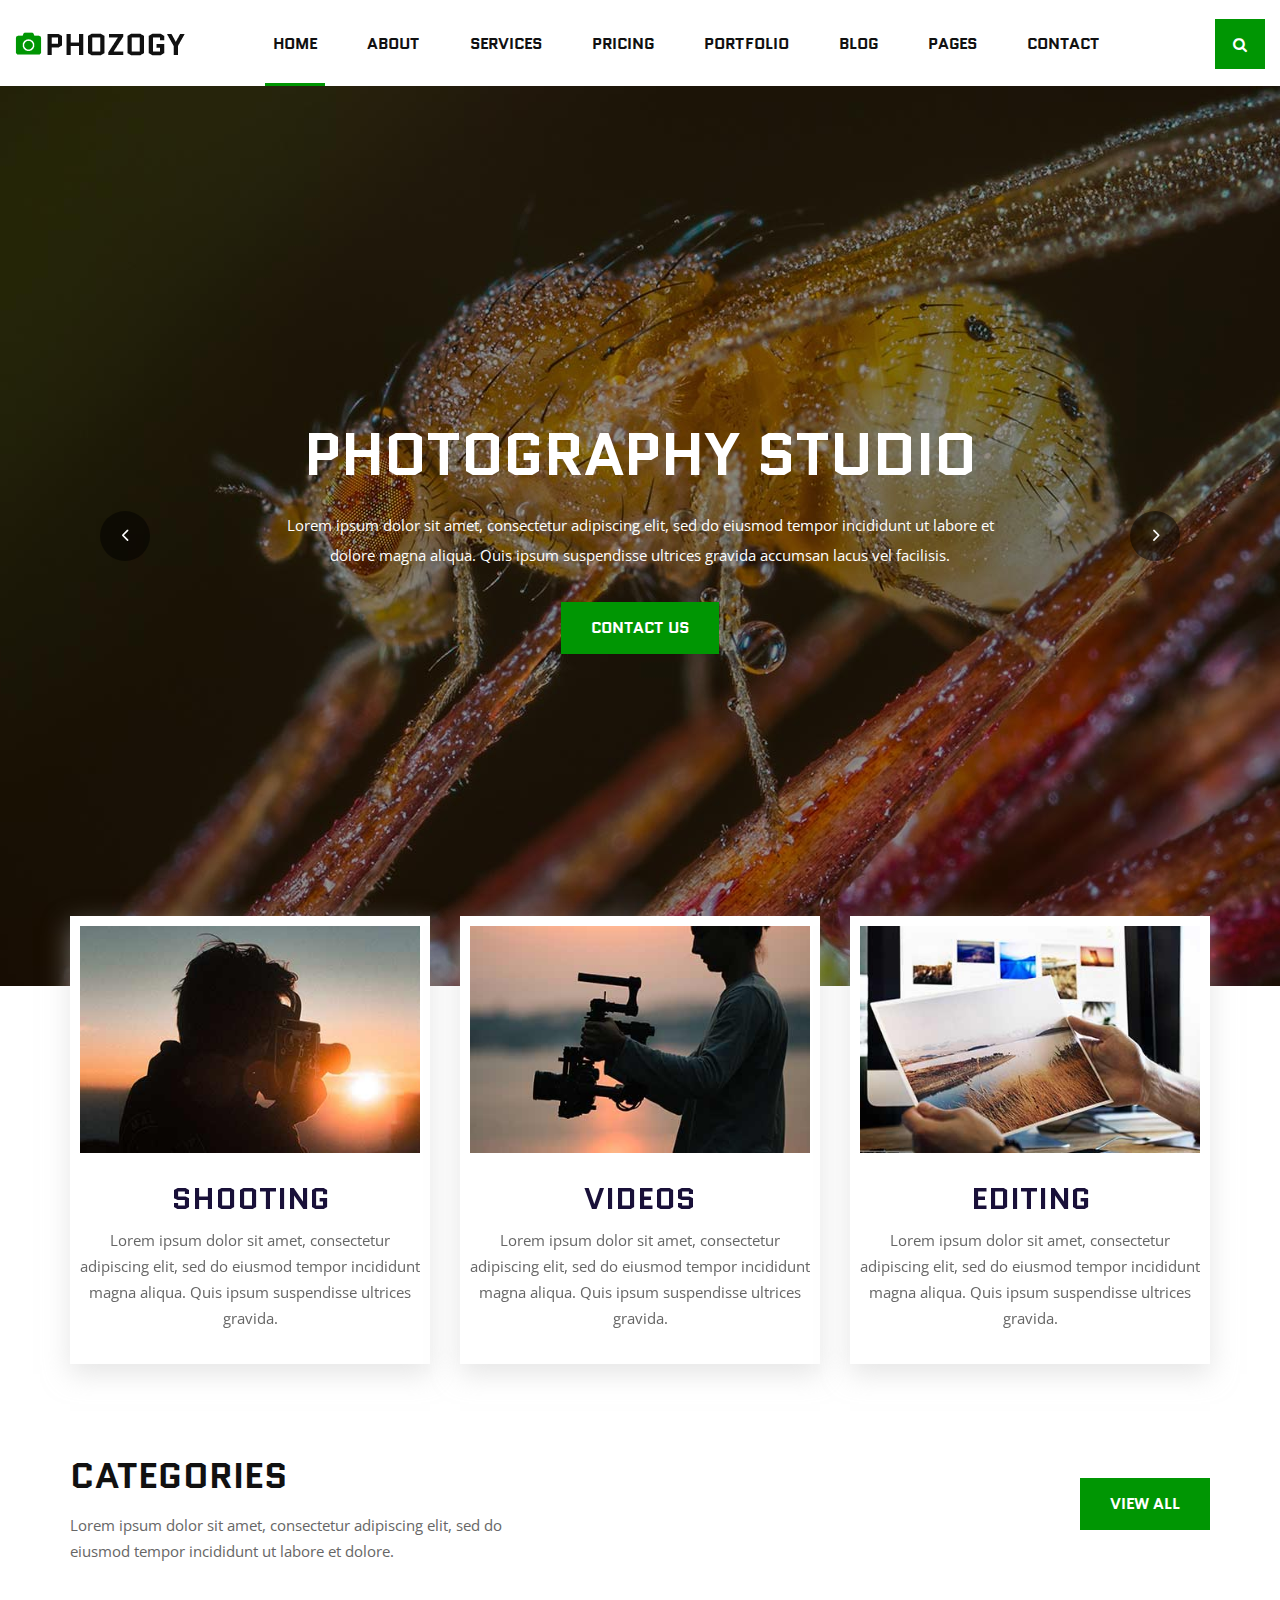
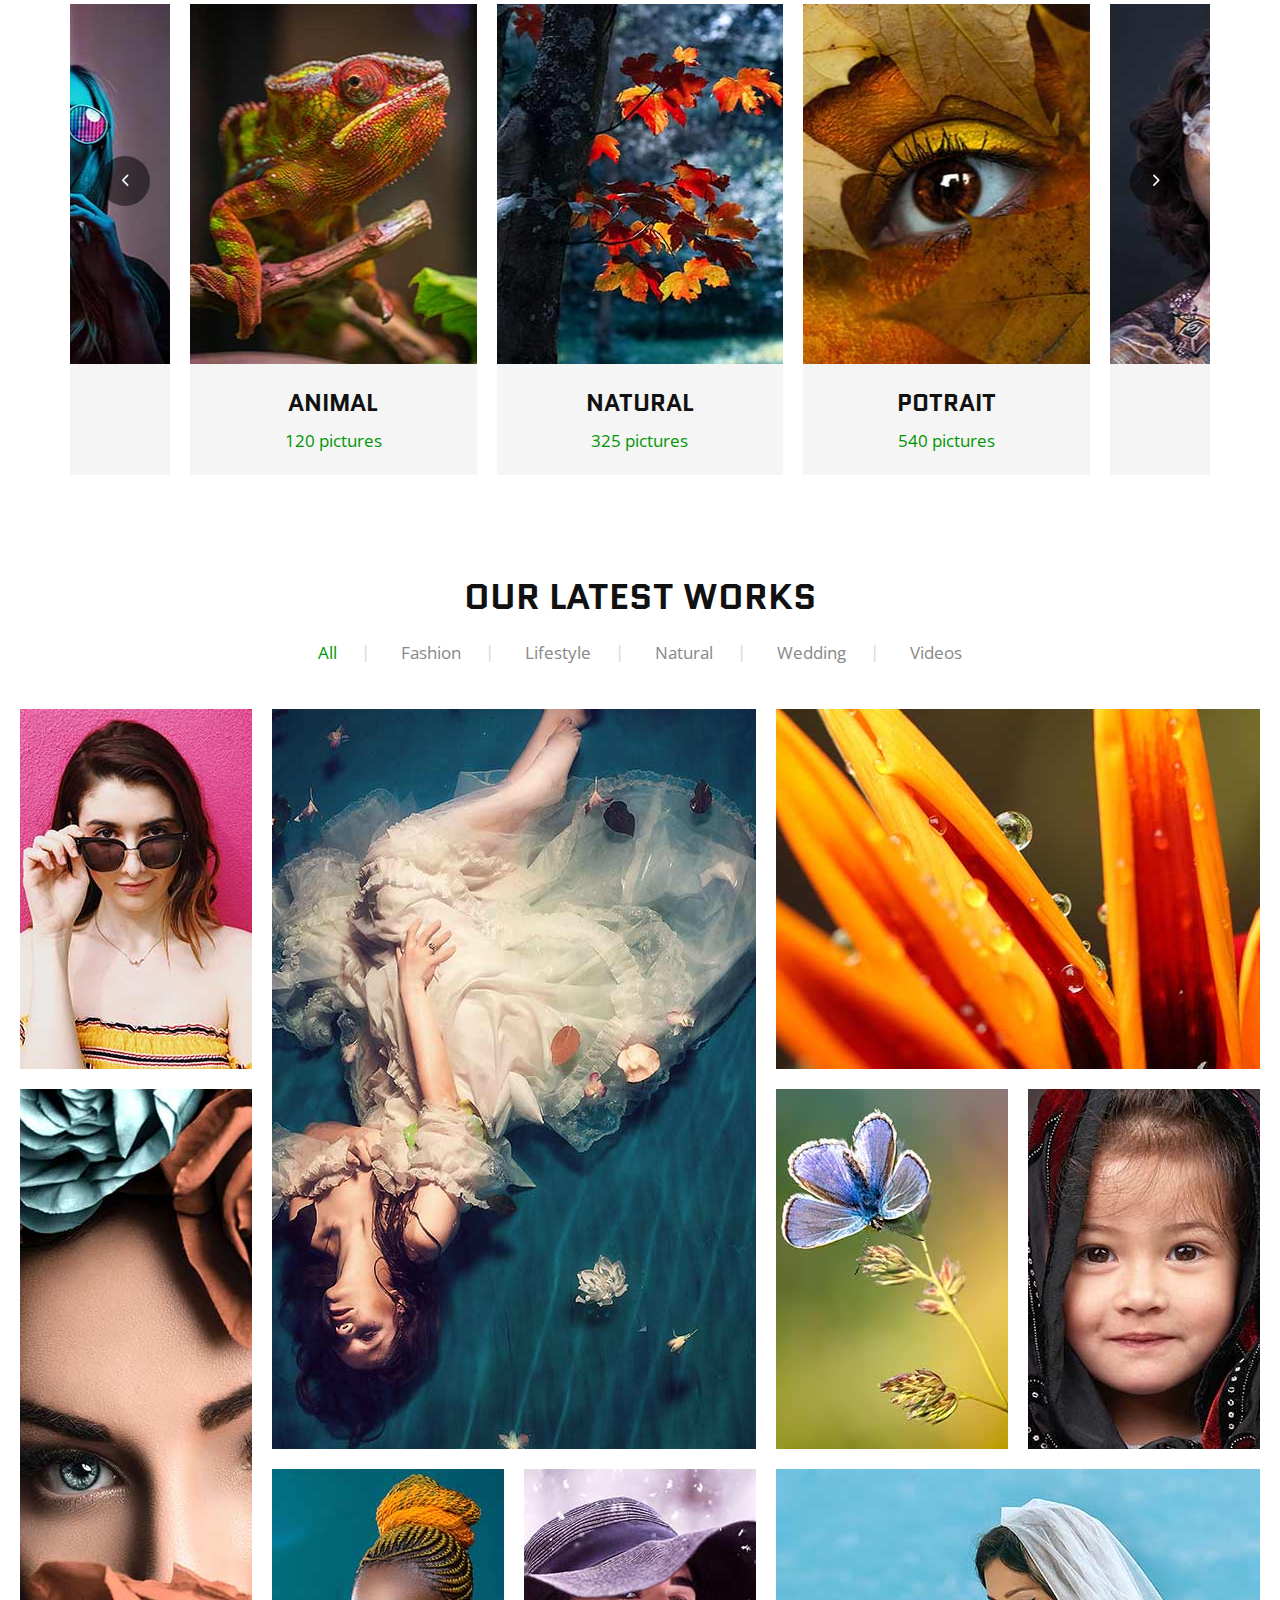
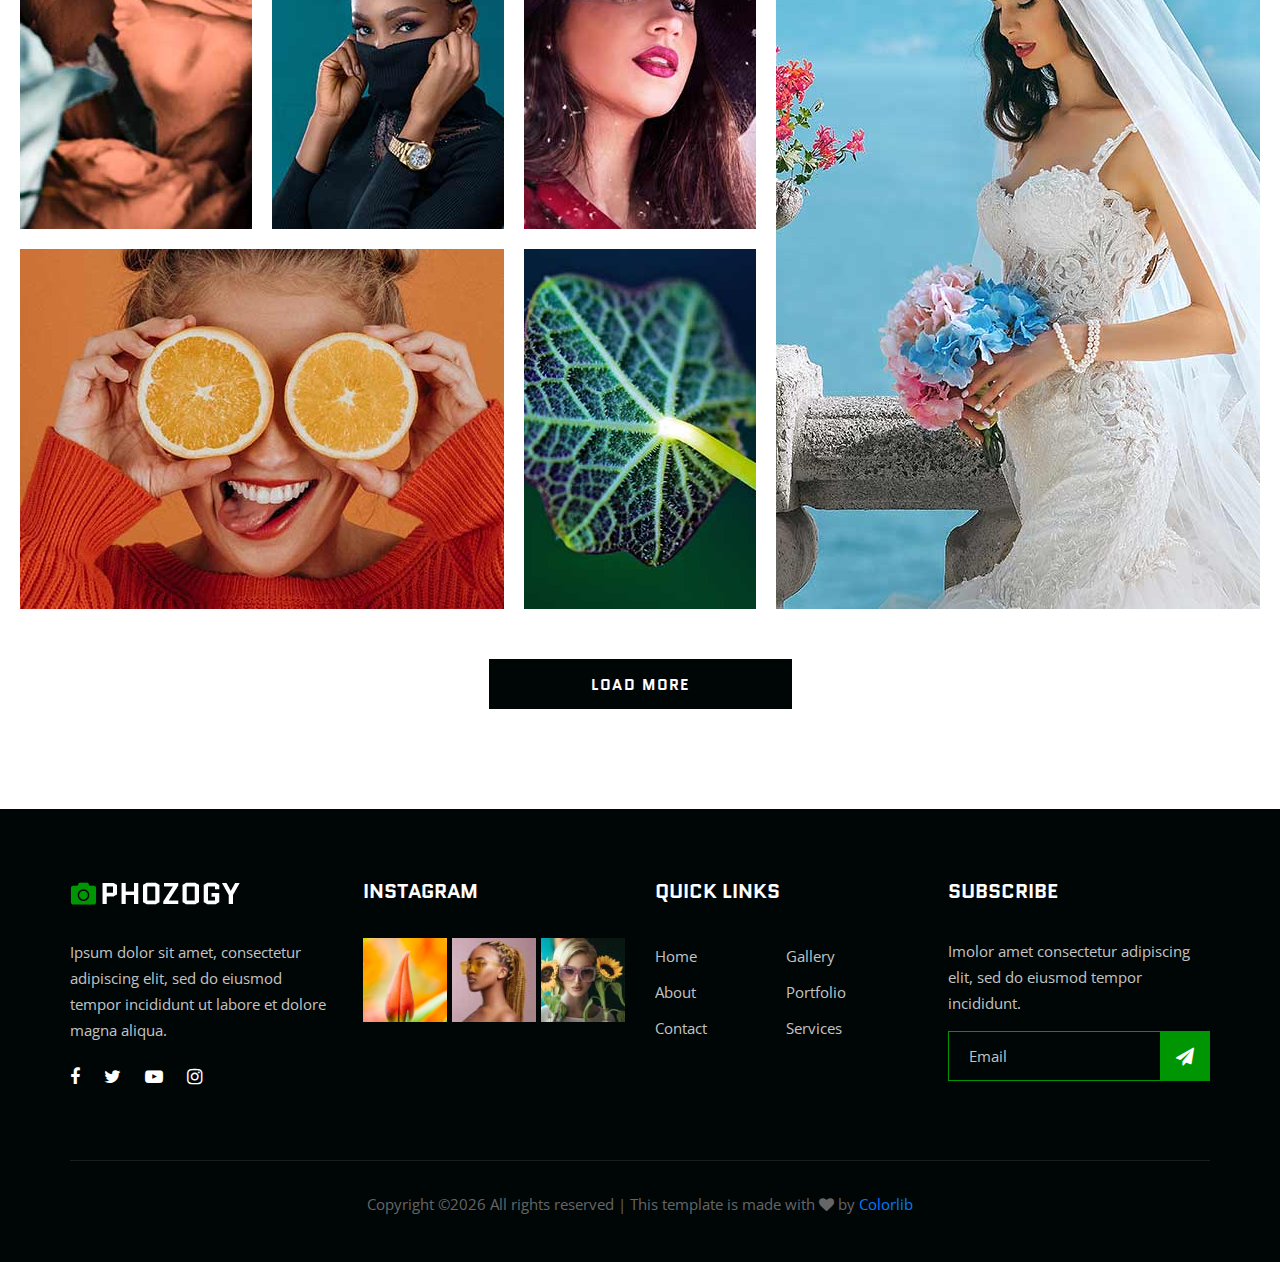
==== index.html @ ca9f2161 "updated latest code" ====
<!DOCTYPE html>
<html lang="zxx">

<head>
    <meta charset="UTF-8">
    <meta name="description" content="Phozogy Template">
    <meta name="keywords" content="Phozogy, unica, creative, html">
    <meta name="viewport" content="width=device-width, initial-scale=1.0">
    <meta http-equiv="X-UA-Compatible" content="ie=edge">
    <title>Phozogy | Template</title>

    <!-- Google Font -->
    <link href="https://fonts.googleapis.com/css?family=Quantico:400,700&display=swap" rel="stylesheet">
    <link href="https://fonts.googleapis.com/css?family=Open+Sans:400,600,700&display=swap" rel="stylesheet">

    <!-- Css Styles -->
    <link rel="stylesheet" href="css/bootstrap.min.css" type="text/css">
    <link rel="stylesheet" href="css/font-awesome.min.css" type="text/css">
    <link rel="stylesheet" href="css/elegant-icons.css" type="text/css">
    <link rel="stylesheet" href="css/owl.carousel.min.css" type="text/css">
    <link rel="stylesheet" href="css/magnific-popup.css" type="text/css">
    <link rel="stylesheet" href="css/slicknav.min.css" type="text/css">
    <link rel="stylesheet" href="css/style.css" type="text/css">
</head>

<body>
    <!-- Page Preloder -->
    <div id="preloder">
        <div class="loader"></div>
    </div>

    <!-- Header Section Begin -->
    <header class="header-section">
        <div class="container-fluid">
            <div class="row">
                <div class="col-lg-12">
                    <div class="logo">
                        <a href="./index.html">
                            <img src="img/logo.png" alt="">
                        </a>
                    </div>
                    <nav class="nav-menu mobile-menu">
                        <ul>
                            <li class="active"><a href="./index.html">Home</a></li>
                            <li><a href="./about.html">About</a></li>
                            <li><a href="./services.html">Services</a></li>
                            <li><a href="./pricing.html">Pricing</a></li>
                            <li><a href="./portfolio.html">Portfolio</a></li>
                            <li><a href="./blog.html">Blog</a></li>
                            <li><a href="#">Pages</a>
                                <ul class="dropdown">
                                    <li><a href="./gallery.html">Gallery</a></li>
                                    <li><a href="./portfolio-details.html">Portfolio Details</a></li>
                                    <li><a href="./blog-details.html">Blog Details</a></li>
                                </ul>
                            </li>
                            <li><a href="./contact.html">Contact</a></li>
                        </ul>
                    </nav>
                    <div class="top-search search-switch">
                        <i class="fa fa-search"></i>
                    </div>
                    <div id="mobile-menu-wrap"></div>
                </div>
            </div>
        </div>
    </header>
    <!-- Header End -->

    <!-- Hero Section Begin -->
    <section class="hero-section">
        <div class="hs-slider owl-carousel">
            <div class="hs-item set-bg" data-setbg="img/hero/hero-1.jpg">
                <div class="container">
                    <div class="row">
                        <div class="col-lg-12">
                            <div class="hs-text">
                                <h2>Photography Studio</h2>
                                <p>Lorem ipsum dolor sit amet, consectetur adipiscing elit, sed do eiusmod tempor
                                    incididunt ut labore et<br /> dolore magna aliqua. Quis ipsum suspendisse ultrices
                                    gravida accumsan lacus vel facilisis.</p>
                                <a href="#" class="primary-btn">Contact us</a>
                            </div>
                        </div>
                    </div>
                </div>
            </div>
            <div class="hs-item set-bg" data-setbg="img/hero/hero-2.jpg">
                <div class="container">
                    <div class="row">
                        <div class="col-lg-12">
                            <div class="hs-text">
                                <h2>Photography Studio</h2>
                                <p>Lorem ipsum dolor sit amet, consectetur adipiscing elit, sed do eiusmod tempor
                                    incididunt ut labore et<br /> dolore magna aliqua. Quis ipsum suspendisse ultrices
                                    gravida accumsan lacus vel facilisis.</p>
                                <a href="#" class="primary-btn">Contact us</a>
                            </div>
                        </div>
                    </div>
                </div>
            </div>
        </div>
    </section>
    <!-- Hero Section End -->

    <!-- Services Section Begin -->
    <section class="services-section spad">
        <div class="container">
            <div class="row">
                <div class="col-lg-4 col-md-6 col-sm-6">
                    <div class="services-item">
                        <img src="img/services/service-1.jpg" alt="">
                        <h3>Shooting</h3>
                        <p>Lorem ipsum dolor sit amet, consectetur adipiscing elit, sed do eiusmod tempor incididunt
                            magna aliqua. Quis ipsum suspendisse ultrices gravida.</p>
                    </div>
                </div>
                <div class="col-lg-4 col-md-6 col-sm-6">
                    <div class="services-item">
                        <img src="img/services/service-2.jpg" alt="">
                        <h3>Videos</h3>
                        <p>Lorem ipsum dolor sit amet, consectetur adipiscing elit, sed do eiusmod tempor incididunt
                            magna aliqua. Quis ipsum suspendisse ultrices gravida.</p>
                    </div>
                </div>
                <div class="col-lg-4 col-md-6 col-sm-6">
                    <div class="services-item">
                        <img src="img/services/service-3.jpg" alt="">
                        <h3>Editing</h3>
                        <p>Lorem ipsum dolor sit amet, consectetur adipiscing elit, sed do eiusmod tempor incididunt
                            magna aliqua. Quis ipsum suspendisse ultrices gravida.</p>
                    </div>
                </div>
            </div>
        </div>
    </section>
    <!-- Services Section End -->

    <!-- Categories Section Begin -->
    <section class="categories-section">
        <div class="container">
            <div class="row">
                <div class="col-lg-6 col-md-6">
                    <div class="section-title">
                        <h2>Categories</h2>
                        <p>Lorem ipsum dolor sit amet, consectetur adipiscing elit, sed do<br /> eiusmod tempor
                            incididunt ut labore et dolore.</p>
                    </div>
                </div>
                <div class="col-lg-6 col-md-6">
                    <div class="right-btn"><a href="#" class="primary-btn">VIew all</a></div>
                </div>
            </div>
            <div class="categories-slider owl-carousel">
                <div class="cs-item">
                    <div class="cs-pic set-bg" data-setbg="img/categories/cat-1.jpg"></div>
                    <div class="cs-text">
                        <h4>Animal</h4>
                        <span>120 pictures</span>
                    </div>
                </div>
                <div class="cs-item">
                    <div class="cs-pic set-bg" data-setbg="img/categories/cat-2.jpg"></div>
                    <div class="cs-text">
                        <h4>Natural</h4>
                        <span>325 pictures</span>
                    </div>
                </div>
                <div class="cs-item">
                    <div class="cs-pic set-bg" data-setbg="img/categories/cat-3.jpg"></div>
                    <div class="cs-text">
                        <h4>Potrait</h4>
                        <span>540 pictures</span>
                    </div>
                </div>
                <div class="cs-item">
                    <div class="cs-pic set-bg" data-setbg="img/categories/cat-4.jpg"></div>
                    <div class="cs-text">
                        <h4>Animal</h4>
                        <span>120 pictures</span>
                    </div>
                </div>
                <div class="cs-item">
                    <div class="cs-pic set-bg" data-setbg="img/categories/cat-5.jpg"></div>
                    <div class="cs-text">
                        <h4>Animal</h4>
                        <span>120 pictures</span>
                    </div>
                </div>
            </div>
        </div>
    </section>
    <!-- Categories Section End -->

    <!-- Portfolio Section Begin -->
    <section class="portfolio-section spad">
        <div class="container">
            <div class="row">
                <div class="col-lg-12">
                    <div class="section-title">
                        <h2>Our latest works</h2>
                    </div>
                    <div class="filter-controls">
                        <ul>
                            <li class="active" data-filter="*">All</li>
                            <li data-filter=".fashion">Fashion</li>
                            <li data-filter=".lifestyle">Lifestyle</li>
                            <li data-filter=".natural">Natural</li>
                            <li data-filter=".wedding">Wedding</li>
                            <li data-filter=".videos">Videos</li>
                        </ul>
                    </div>
                </div>
            </div>
        </div>
        <div class="container-fluid">
            <div class="row">
                <div class="col-lg-12 p-0">
                    <div class="portfolio-filter">
                        <div class="pf-item set-bg fashion" data-setbg="img/portfolio/pf-1.jpg">
                            <a href="img/portfolio/pf-1.jpg" class="pf-icon image-popup"><span class="icon_plus"></span></a>
                            <div class="pf-text">
                                <h4>COLORS SPEAK</h4>
                                <span>Fashion</span>
                            </div>
                        </div>
                        <div class="pf-item large-width large-height set-bg lifestyle"
                            data-setbg="img/portfolio/pf-2.jpg">
                            <a href="img/portfolio/pf-2.jpg" class="pf-icon image-popup"><span class="icon_plus"></span></a>
                            <div class="pf-text">
                                <h4>COLORS SPEAK</h4>
                                <span>Fashion</span>
                            </div>
                        </div>
                        <div class="pf-item large-width set-bg natural" data-setbg="img/portfolio/pf-3.jpg">
                            <a href="img/portfolio/pf-3.jpg" class="pf-icon image-popup"><span class="icon_plus"></span></a>
                            <div class="pf-text">
                                <h4>COLORS SPEAK</h4>
                                <span>Fashion</span>
                            </div>
                        </div>
                        <div class="pf-item large-height set-bg wedding" data-setbg="img/portfolio/pf-4.jpg">
                            <a href="img/portfolio/pf-4.jpg" class="pf-icon image-popup"><span class="icon_plus"></span></a>
                            <div class="pf-text">
                                <h4>COLORS SPEAK</h4>
                                <span>Fashion</span>
                            </div>
                        </div>
                        <div class="pf-item set-bg lifestyle" data-setbg="img/portfolio/pf-7.jpg">
                            <a href="img/portfolio/pf-7.jpg" class="pf-icon image-popup"><span class="icon_plus"></span></a>
                            <div class="pf-text">
                                <h4>COLORS SPEAK</h4>
                                <span>Fashion</span>
                            </div>
                        </div>
                        <div class="pf-item set-bg natural" data-setbg="img/portfolio/pf-8.jpg">
                            <a href="img/portfolio/pf-8.jpg" class="pf-icon image-popup"><span class="icon_plus"></span></a>
                            <div class="pf-text">
                                <h4>COLORS SPEAK</h4>
                                <span>Fashion</span>
                            </div>
                        </div>
                        <div class="pf-item set-bg videos" data-setbg="img/portfolio/pf-5.jpg">
                            <a href="img/portfolio/pf-5.jpg" class="pf-icon image-popup"><span class="icon_plus"></span></a>
                            <div class="pf-text">
                                <h4>COLORS SPEAK</h4>
                                <span>Fashion</span>
                            </div>
                        </div>
                        <div class="pf-item set-bg fashion" data-setbg="img/portfolio/pf-6.jpg">
                            <a href="img/portfolio/pf-6.jpg" class="pf-icon image-popup"><span class="icon_plus"></span></a>
                            <div class="pf-text">
                                <h4>COLORS SPEAK</h4>
                                <span>Fashion</span>
                            </div>
                        </div>
                        <div class="pf-item large-width set-bg videos" data-setbg="img/portfolio/pf-10.jpg">
                            <a href="img/portfolio/pf-10.jpg" class="pf-icon image-popup"><span class="icon_plus"></span></a>
                            <div class="pf-text">
                                <h4>COLORS SPEAK</h4>
                                <span>Fashion</span>
                            </div>
                        </div>
                        <div class="pf-item set-bg fashion" data-setbg="img/portfolio/pf-11.jpg">
                            <a href="img/portfolio/pf-11.jpg" class="pf-icon image-popup"><span class="icon_plus"></span></a>
                            <div class="pf-text">
                                <h4>COLORS SPEAK</h4>
                                <span>Fashion</span>
                            </div>
                        </div>
                        <div class="pf-item large-width large-height set-bg wedding"
                            data-setbg="img/portfolio/pf-9.jpg">
                            <a href="img/portfolio/pf-9.jpg" class="pf-icon image-popup"><span class="icon_plus"></span></a>
                            <div class="pf-text">
                                <h4>COLORS SPEAK</h4>
                                <span>Fashion</span>
                            </div>
                        </div>
                    </div>
                </div>
            </div>
        </div>
        <div class="load-more-btn">
            <a href="#">Load More</a>
        </div>
    </section>
    <!-- Portfolio Section End -->

    <!-- Footer Section Begin -->
    <footer class="footer-section">
        <div class="container">
            <div class="row">
                <div class="col-lg-3 col-md-6 col-sm-6">
                    <div class="fs-about">
                        <div class="fa-logo">
                            <a href="#">
                                <img src="img/f-logo.png" alt="">
                            </a>
                        </div>
                        <p>Ipsum dolor sit amet, consectetur adipiscing elit, sed do eiusmod tempor incididunt ut labore
                            et dolore magna aliqua.</p>
                        <div class="fa-social">
                            <a href="#"><i class="fa fa-facebook"></i></a>
                            <a href="#"><i class="fa fa-twitter"></i></a>
                            <a href="#"><i class="fa fa-youtube-play"></i></a>
                            <a href="#"><i class="fa fa-instagram"></i></a>
                        </div>
                    </div>
                </div>
                <div class="col-lg-3 col-md-6 col-sm-6">
                    <div class="fs-widget">
                        <h5>Instagram</h5>
                        <div class="fw-instagram">
                            <img src="img/instagram/insta-1.jpg" alt="">
                            <img src="img/instagram/insta-2.jpg" alt="">
                            <img src="img/instagram/insta-3.jpg" alt="">
                        </div>
                    </div>
                </div>
                <div class="col-lg-3 col-md-6 col-sm-6">
                    <div class="fs-widget">
                        <h5>Quick links</h5>
                        <ul>
                            <li><a href="#">Home</a></li>
                            <li><a href="#">About</a></li>
                            <li><a href="#">Contact</a></li>
                        </ul>
                        <ul>
                            <li><a href="#">Gallery</a></li>
                            <li><a href="#">Portfolio</a></li>
                            <li><a href="#">Services</a></li>
                        </ul>
                    </div>
                </div>
                <div class="col-lg-3 col-md-6 col-sm-6">
                    <div class="fs-widget">
                        <h5>Subscribe</h5>
                        <p>Imolor amet consectetur adipiscing elit, sed do eiusmod tempor incididunt.</p>
                        <div class="fw-subscribe">
                            <form action="#">
                                <input type="text" placeholder="Email">
                                <button type="submit"><i class="fa fa-send"></i></button>
                            </form>
                        </div>
                    </div>
                </div>
                <div class="col-lg-12">
                    <div class="copyright-text">
                        <p><!-- Link back to Colorlib can't be removed. Template is licensed under CC BY 3.0. -->
  Copyright &copy;<script>document.write(new Date().getFullYear());</script> All rights reserved | This template is made with <i class="fa fa-heart" aria-hidden="true"></i> by <a href="https://colorlib.com" target="_blank">Colorlib</a>
  <!-- Link back to Colorlib can't be removed. Template is licensed under CC BY 3.0. --></p>
                    </div>
                </div>
            </div>
        </div>
    </footer>
    <!-- Footer Section End -->

    <!-- Search model Begin -->
    <div class="search-model">
        <div class="h-100 d-flex align-items-center justify-content-center">
            <div class="search-close-switch">+</div>
            <form class="search-model-form">
                <input type="text" id="search-input" placeholder="Search here.....">
            </form>
        </div>
    </div>
    <!-- Search model end -->

    <!-- Js Plugins -->
    <script src="js/jquery-3.3.1.min.js"></script>
    <script src="js/bootstrap.min.js"></script>
    <script src="js/jquery.magnific-popup.min.js"></script>
    <script src="js/isotope.pkgd.min.js"></script>
    <script src="js/masonry.pkgd.min.js"></script>
    <script src="js/jquery.slicknav.js"></script>
    <script src="js/owl.carousel.min.js"></script>
    <script src="js/main.js"></script>
</body>

</html>
---- css/elegant-icons.css ----
@font-face {
	font-family: 'ElegantIcons';
	src:url('../fonts/ElegantIcons.eot');
	src:url('../fonts/ElegantIcons.eot?#iefix') format('embedded-opentype'),
		url('../fonts/ElegantIcons.woff') format('woff'),
		url('../fonts/ElegantIcons.ttf') format('truetype'),
		url('../fonts/ElegantIcons.svg#ElegantIcons') format('svg');
	font-weight: normal;
	font-style: normal;
}

/* Use the following CSS code if you want to use data attributes for inserting your icons */
[data-icon]:before {
	font-family: 'ElegantIcons';
	content: attr(data-icon);
	speak: none;
	font-weight: normal;
	font-variant: normal;
	text-transform: none;
	line-height: 1;
	-webkit-font-smoothing: antialiased;
	-moz-osx-font-smoothing: grayscale;
}

/* Use the following CSS code if you want to have a class per icon */
/*
Instead of a list of all class selectors,
you can use the generic selector below, but it's slower:
[class*="your-class-prefix"] {
*/
.arrow_up, .arrow_down, .arrow_left, .arrow_right, .arrow_left-up, .arrow_right-up, .arrow_right-down, .arrow_left-down, .arrow-up-down, .arrow_up-down_alt, .arrow_left-right_alt, .arrow_left-right, .arrow_expand_alt2, .arrow_expand_alt, .arrow_condense, .arrow_expand, .arrow_move, .arrow_carrot-up, .arrow_carrot-down, .arrow_carrot-left, .arrow_carrot-right, .arrow_carrot-2up, .arrow_carrot-2down, .arrow_carrot-2left, .arrow_carrot-2right, .arrow_carrot-up_alt2, .arrow_carrot-down_alt2, .arrow_carrot-left_alt2, .arrow_carrot-right_alt2, .arrow_carrot-2up_alt2, .arrow_carrot-2down_alt2, .arrow_carrot-2left_alt2, .arrow_carrot-2right_alt2, .arrow_triangle-up, .arrow_triangle-down, .arrow_triangle-left, .arrow_triangle-right, .arrow_triangle-up_alt2, .arrow_triangle-down_alt2, .arrow_triangle-left_alt2, .arrow_triangle-right_alt2, .arrow_back, .icon_minus-06, .icon_plus, .icon_close, .icon_check, .icon_minus_alt2, .icon_plus_alt2, .icon_close_alt2, .icon_check_alt2, .icon_zoom-out_alt, .icon_zoom-in_alt, .icon_search, .icon_box-empty, .icon_box-selected, .icon_minus-box, .icon_plus-box, .icon_box-checked, .icon_circle-empty, .icon_circle-slelected, .icon_stop_alt2, .icon_stop, .icon_pause_alt2, .icon_pause, .icon_menu, .icon_menu-square_alt2, .icon_menu-circle_alt2, .icon_ul, .icon_ol, .icon_adjust-horiz, .icon_adjust-vert, .icon_document_alt, .icon_documents_alt, .icon_pencil, .icon_pencil-edit_alt, .icon_pencil-edit, .icon_folder-alt, .icon_folder-open_alt, .icon_folder-add_alt, .icon_info_alt, .icon_error-oct_alt, .icon_error-circle_alt, .icon_error-triangle_alt, .icon_question_alt2, .icon_question, .icon_comment_alt, .icon_chat_alt, .icon_vol-mute_alt, .icon_volume-low_alt, .icon_volume-high_alt, .icon_quotations, .icon_quotations_alt2, .icon_clock_alt, .icon_lock_alt, .icon_lock-open_alt, .icon_key_alt, .icon_cloud_alt, .icon_cloud-upload_alt, .icon_cloud-download_alt, .icon_image, .icon_images, .icon_lightbulb_alt, .icon_gift_alt, .icon_house_alt, .icon_genius, .icon_mobile, .icon_tablet, .icon_laptop, .icon_desktop, .icon_camera_alt, .icon_mail_alt, .icon_cone_alt, .icon_ribbon_alt, .icon_bag_alt, .icon_creditcard, .icon_cart_alt, .icon_paperclip, .icon_tag_alt, .icon_tags_alt, .icon_trash_alt, .icon_cursor_alt, .icon_mic_alt, .icon_compass_alt, .icon_pin_alt, .icon_pushpin_alt, .icon_map_alt, .icon_drawer_alt, .icon_toolbox_alt, .icon_book_alt, .icon_calendar, .icon_film, .icon_table, .icon_contacts_alt, .icon_headphones, .icon_lifesaver, .icon_piechart, .icon_refresh, .icon_link_alt, .icon_link, .icon_loading, .icon_blocked, .icon_archive_alt, .icon_heart_alt, .icon_star_alt, .icon_star-half_alt, .icon_star, .icon_star-half, .icon_tools, .icon_tool, .icon_cog, .icon_cogs, .arrow_up_alt, .arrow_down_alt, .arrow_left_alt, .arrow_right_alt, .arrow_left-up_alt, .arrow_right-up_alt, .arrow_right-down_alt, .arrow_left-down_alt, .arrow_condense_alt, .arrow_expand_alt3, .arrow_carrot_up_alt, .arrow_carrot-down_alt, .arrow_carrot-left_alt, .arrow_carrot-right_alt, .arrow_carrot-2up_alt, .arrow_carrot-2dwnn_alt, .arrow_carrot-2left_alt, .arrow_carrot-2right_alt, .arrow_triangle-up_alt, .arrow_triangle-down_alt, .arrow_triangle-left_alt, .arrow_triangle-right_alt, .icon_minus_alt, .icon_plus_alt, .icon_close_alt, .icon_check_alt, .icon_zoom-out, .icon_zoom-in, .icon_stop_alt, .icon_menu-square_alt, .icon_menu-circle_alt, .icon_document, .icon_documents, .icon_pencil_alt, .icon_folder, .icon_folder-open, .icon_folder-add, .icon_folder_upload, .icon_folder_download, .icon_info, .icon_error-circle, .icon_error-oct, .icon_error-triangle, .icon_question_alt, .icon_comment, .icon_chat, .icon_vol-mute, .icon_volume-low, .icon_volume-high, .icon_quotations_alt, .icon_clock, .icon_lock, .icon_lock-open, .icon_key, .icon_cloud, .icon_cloud-upload, .icon_cloud-download, .icon_lightbulb, .icon_gift, .icon_house, .icon_camera, .icon_mail, .icon_cone, .icon_ribbon, .icon_bag, .icon_cart, .icon_tag, .icon_tags, .icon_trash, .icon_cursor, .icon_mic, .icon_compass, .icon_pin, .icon_pushpin, .icon_map, .icon_drawer, .icon_toolbox, .icon_book, .icon_contacts, .icon_archive, .icon_heart, .icon_profile, .icon_group, .icon_grid-2x2, .icon_grid-3x3, .icon_music, .icon_pause_alt, .icon_phone, .icon_upload, .icon_download, .social_facebook, .social_twitter, .social_pinterest, .social_googleplus, .social_tumblr, .social_tumbleupon, .social_wordpress, .social_instagram, .social_dribbble, .social_vimeo, .social_linkedin, .social_rss, .social_deviantart, .social_share, .social_myspace, .social_skype, .social_youtube, .social_picassa, .social_googledrive, .social_flickr, .social_blogger, .social_spotify, .social_delicious, .social_facebook_circle, .social_twitter_circle, .social_pinterest_circle, .social_googleplus_circle, .social_tumblr_circle, .social_stumbleupon_circle, .social_wordpress_circle, .social_instagram_circle, .social_dribbble_circle, .social_vimeo_circle, .social_linkedin_circle, .social_rss_circle, .social_deviantart_circle, .social_share_circle, .social_myspace_circle, .social_skype_circle, .social_youtube_circle, .social_picassa_circle, .social_googledrive_alt2, .social_flickr_circle, .social_blogger_circle, .social_spotify_circle, .social_delicious_circle, .social_facebook_square, .social_twitter_square, .social_pinterest_square, .social_googleplus_square, .social_tumblr_square, .social_stumbleupon_square, .social_wordpress_square, .social_instagram_square, .social_dribbble_square, .social_vimeo_square, .social_linkedin_square, .social_rss_square, .social_deviantart_square, .social_share_square, .social_myspace_square, .social_skype_square, .social_youtube_square, .social_picassa_square, .social_googledrive_square, .social_flickr_square, .social_blogger_square, .social_spotify_square, .social_delicious_square, .icon_printer, .icon_calulator, .icon_building, .icon_floppy, .icon_drive, .icon_search-2, .icon_id, .icon_id-2, .icon_puzzle, .icon_like, .icon_dislike, .icon_mug, .icon_currency, .icon_wallet, .icon_pens, .icon_easel, .icon_flowchart, .icon_datareport, .icon_briefcase, .icon_shield, .icon_percent, .icon_globe, .icon_globe-2, .icon_target, .icon_hourglass, .icon_balance, .icon_rook, .icon_printer-alt, .icon_calculator_alt, .icon_building_alt, .icon_floppy_alt, .icon_drive_alt, .icon_search_alt, .icon_id_alt, .icon_id-2_alt, .icon_puzzle_alt, .icon_like_alt, .icon_dislike_alt, .icon_mug_alt, .icon_currency_alt, .icon_wallet_alt, .icon_pens_alt, .icon_easel_alt, .icon_flowchart_alt, .icon_datareport_alt, .icon_briefcase_alt, .icon_shield_alt, .icon_percent_alt, .icon_globe_alt, .icon_clipboard {
	font-family: 'ElegantIcons';
	speak: none;
	font-style: normal;
	font-weight: normal;
	font-variant: normal;
	text-transform: none;
	line-height: 1;
	-webkit-font-smoothing: antialiased;
}
.arrow_up:before {
	content: "\21";
}
.arrow_down:before {
	content: "\22";
}
.arrow_left:before {
	content: "\23";
}
.arrow_right:before {
	content: "\24";
}
.arrow_left-up:before {
	content: "\25";
}
.arrow_right-up:before {
	content: "\26";
}
.arrow_right-down:before {
	content: "\27";
}
.arrow_left-down:before {
	content: "\28";
}
.arrow-up-down:before {
	content: "\29";
}
.arrow_up-down_alt:before {
	content: "\2a";
}
.arrow_left-right_alt:before {
	content: "\2b";
}
.arrow_left-right:before {
	content: "\2c";
}
.arrow_expand_alt2:before {
	content: "\2d";
}
.arrow_expand_alt:before {
	content: "\2e";
}
.arrow_condense:before {
	content: "\2f";
}
.arrow_expand:before {
	content: "\30";
}
.arrow_move:before {
	content: "\31";
}
.arrow_carrot-up:before {
	content: "\32";
}
.arrow_carrot-down:before {
	content: "\33";
}
.arrow_carrot-left:before {
	content: "\34";
}
.arrow_carrot-right:before {
	content: "\35";
}
.arrow_carrot-2up:before {
	content: "\36";
}
.arrow_carrot-2down:before {
	content: "\37";
}
.arrow_carrot-2left:before {
	content: "\38";
}
.arrow_carrot-2right:before {
	content: "\39";
}
.arrow_carrot-up_alt2:before {
	content: "\3a";
}
.arrow_carrot-down_alt2:before {
	content: "\3b";
}
.arrow_carrot-left_alt2:before {
	content: "\3c";
}
.arrow_carrot-right_alt2:before {
	content: "\3d";
}
.arrow_carrot-2up_alt2:before {
	content: "\3e";
}
.arrow_carrot-2down_alt2:before {
	content: "\3f";
}
.arrow_carrot-2left_alt2:before {
	content: "\40";
}
.arrow_carrot-2right_alt2:before {
	content: "\41";
}
.arrow_triangle-up:before {
	content: "\42";
}
.arrow_triangle-down:before {
	content: "\43";
}
.arrow_triangle-left:before {
	content: "\44";
}
.arrow_triangle-right:before {
	content: "\45";
}
.arrow_triangle-up_alt2:before {
	content: "\46";
}
.arrow_triangle-down_alt2:before {
	content: "\47";
}
.arrow_triangle-left_alt2:before {
	content: "\48";
}
.arrow_triangle-right_alt2:before {
	content: "\49";
}
.arrow_back:before {
	content: "\4a";
}
.icon_minus-06:before {
	content: "\4b";
}
.icon_plus:before {
	content: "\4c";
}
.icon_close:before {
	content: "\4d";
}
.icon_check:before {
	content: "\4e";
}
.icon_minus_alt2:before {
	content: "\4f";
}
.icon_plus_alt2:before {
	content: "\50";
}
.icon_close_alt2:before {
	content: "\51";
}
.icon_check_alt2:before {
	content: "\52";
}
.icon_zoom-out_alt:before {
	content: "\53";
}
.icon_zoom-in_alt:before {
	content: "\54";
}
.icon_search:before {
	content: "\55";
}
.icon_box-empty:before {
	content: "\56";
}
.icon_box-selected:before {
	content: "\57";
}
.icon_minus-box:before {
	content: "\58";
}
.icon_plus-box:before {
	content: "\59";
}
.icon_box-checked:before {
	content: "\5a";
}
.icon_circle-empty:before {
	content: "\5b";
}
.icon_circle-slelected:before {
	content: "\5c";
}
.icon_stop_alt2:before {
	content: "\5d";
}
.icon_stop:before {
	content: "\5e";
}
.icon_pause_alt2:before {
	content: "\5f";
}
.icon_pause:before {
	content: "\60";
}
.icon_menu:before {
	content: "\61";
}
.icon_menu-square_alt2:before {
	content: "\62";
}
.icon_menu-circle_alt2:before {
	content: "\63";
}
.icon_ul:before {
	content: "\64";
}
.icon_ol:before {
	content: "\65";
}
.icon_adjust-horiz:before {
	content: "\66";
}
.icon_adjust-vert:before {
	content: "\67";
}
.icon_document_alt:before {
	content: "\68";
}
.icon_documents_alt:before {
	content: "\69";
}
.icon_pencil:before {
	content: "\6a";
}
.icon_pencil-edit_alt:before {
	content: "\6b";
}
.icon_pencil-edit:before {
	content: "\6c";
}
.icon_folder-alt:before {
	content: "\6d";
}
.icon_folder-open_alt:before {
	content: "\6e";
}
.icon_folder-add_alt:before {
	content: "\6f";
}
.icon_info_alt:before {
	content: "\70";
}
.icon_error-oct_alt:before {
	content: "\71";
}
.icon_error-circle_alt:before {
	content: "\72";
}
.icon_error-triangle_alt:before {
	content: "\73";
}
.icon_question_alt2:before {
	content: "\74";
}
.icon_question:before {
	content: "\75";
}
.icon_comment_alt:before {
	content: "\76";
}
.icon_chat_alt:before {
	content: "\77";
}
.icon_vol-mute_alt:before {
	content: "\78";
}
.icon_volume-low_alt:before {
	content: "\79";
}
.icon_volume-high_alt:before {
	content: "\7a";
}
.icon_quotations:before {
	content: "\7b";
}
.icon_quotations_alt2:before {
	content: "\7c";
}
.icon_clock_alt:before {
	content: "\7d";
}
.icon_lock_alt:before {
	content: "\7e";
}
.icon_lock-open_alt:before {
	content: "\e000";
}
.icon_key_alt:before {
	content: "\e001";
}
.icon_cloud_alt:before {
	content: "\e002";
}
.icon_cloud-upload_alt:before {
	content: "\e003";
}
.icon_cloud-download_alt:before {
	content: "\e004";
}
.icon_image:before {
	content: "\e005";
}
.icon_images:before {
	content: "\e006";
}
.icon_lightbulb_alt:before {
	content: "\e007";
}
.icon_gift_alt:before {
	content: "\e008";
}
.icon_house_alt:before {
	content: "\e009";
}
.icon_genius:before {
	content: "\e00a";
}
.icon_mobile:before {
	content: "\e00b";
}
.icon_tablet:before {
	content: "\e00c";
}
.icon_laptop:before {
	content: "\e00d";
}
.icon_desktop:before {
	content: "\e00e";
}
.icon_camera_alt:before {
	content: "\e00f";
}
.icon_mail_alt:before {
	content: "\e010";
}
.icon_cone_alt:before {
	content: "\e011";
}
.icon_ribbon_alt:before {
	content: "\e012";
}
.icon_bag_alt:before {
	content: "\e013";
}
.icon_creditcard:before {
	content: "\e014";
}
.icon_cart_alt:before {
	content: "\e015";
}
.icon_paperclip:before {
	content: "\e016";
}
.icon_tag_alt:before {
	content: "\e017";
}
.icon_tags_alt:before {
	content: "\e018";
}
.icon_trash_alt:before {
	content: "\e019";
}
.icon_cursor_alt:before {
	content: "\e01a";
}
.icon_mic_alt:before {
	content: "\e01b";
}
.icon_compass_alt:before {
	content: "\e01c";
}
.icon_pin_alt:before {
	content: "\e01d";
}
.icon_pushpin_alt:before {
	content: "\e01e";
}
.icon_map_alt:before {
	content: "\e01f";
}
.icon_drawer_alt:before {
	content: "\e020";
}
.icon_toolbox_alt:before {
	content: "\e021";
}
.icon_book_alt:before {
	content: "\e022";
}
.icon_calendar:before {
	content: "\e023";
}
.icon_film:before {
	content: "\e024";
}
.icon_table:before {
	content: "\e025";
}
.icon_contacts_alt:before {
	content: "\e026";
}
.icon_headphones:before {
	content: "\e027";
}
.icon_lifesaver:before {
	content: "\e028";
}
.icon_piechart:before {
	content: "\e029";
}
.icon_refresh:before {
	content: "\e02a";
}
.icon_link_alt:before {
	content: "\e02b";
}
.icon_link:before {
	content: "\e02c";
}
.icon_loading:before {
	content: "\e02d";
}
.icon_blocked:before {
	content: "\e02e";
}
.icon_archive_alt:before {
	content: "\e02f";
}
.icon_heart_alt:before {
	content: "\e030";
}
.icon_star_alt:before {
	content: "\e031";
}
.icon_star-half_alt:before {
	content: "\e032";
}
.icon_star:before {
	content: "\e033";
}
.icon_star-half:before {
	content: "\e034";
}
.icon_tools:before {
	content: "\e035";
}
.icon_tool:before {
	content: "\e036";
}
.icon_cog:before {
	content: "\e037";
}
.icon_cogs:before {
	content: "\e038";
}
.arrow_up_alt:before {
	content: "\e039";
}
.arrow_down_alt:before {
	content: "\e03a";
}
.arrow_left_alt:before {
	content: "\e03b";
}
.arrow_right_alt:before {
	content: "\e03c";
}
.arrow_left-up_alt:before {
	content: "\e03d";
}
.arrow_right-up_alt:before {
	content: "\e03e";
}
.arrow_right-down_alt:before {
	content: "\e03f";
}
.arrow_left-down_alt:before {
	content: "\e040";
}
.arrow_condense_alt:before {
	content: "\e041";
}
.arrow_expand_alt3:before {
	content: "\e042";
}
.arrow_carrot_up_alt:before {
	content: "\e043";
}
.arrow_carrot-down_alt:before {
	content: "\e044";
}
.arrow_carrot-left_alt:before {
	content: "\e045";
}
.arrow_carrot-right_alt:before {
	content: "\e046";
}
.arrow_carrot-2up_alt:before {
	content: "\e047";
}
.arrow_carrot-2dwnn_alt:before {
	content: "\e048";
}
.arrow_carrot-2left_alt:before {
	content: "\e049";
}
.arrow_carrot-2right_alt:before {
	content: "\e04a";
}
.arrow_triangle-up_alt:before {
	content: "\e04b";
}
.arrow_triangle-down_alt:before {
	content: "\e04c";
}
.arrow_triangle-left_alt:before {
	content: "\e04d";
}
.arrow_triangle-right_alt:before {
	content: "\e04e";
}
.icon_minus_alt:before {
	content: "\e04f";
}
.icon_plus_alt:before {
	content: "\e050";
}
.icon_close_alt:before {
	content: "\e051";
}
.icon_check_alt:before {
	content: "\e052";
}
.icon_zoom-out:before {
	content: "\e053";
}
.icon_zoom-in:before {
	content: "\e054";
}
.icon_stop_alt:before {
	content: "\e055";
}
.icon_menu-square_alt:before {
	content: "\e056";
}
.icon_menu-circle_alt:before {
	content: "\e057";
}
.icon_document:before {
	content: "\e058";
}
.icon_documents:before {
	content: "\e059";
}
.icon_pencil_alt:before {
	content: "\e05a";
}
.icon_folder:before {
	content: "\e05b";
}
.icon_folder-open:before {
	content: "\e05c";
}
.icon_folder-add:before {
	content: "\e05d";
}
.icon_folder_upload:before {
	content: "\e05e";
}
.icon_folder_download:before {
	content: "\e05f";
}
.icon_info:before {
	content: "\e060";
}
.icon_error-circle:before {
	content: "\e061";
}
.icon_error-oct:before {
	content: "\e062";
}
.icon_error-triangle:before {
	content: "\e063";
}
.icon_question_alt:before {
	content: "\e064";
}
.icon_comment:before {
	content: "\e065";
}
.icon_chat:before {
	content: "\e066";
}
.icon_vol-mute:before {
	content: "\e067";
}
.icon_volume-low:before {
	content: "\e068";
}
.icon_volume-high:before {
	content: "\e069";
}
.icon_quotations_alt:before {
	content: "\e06a";
}
.icon_clock:before {
	content: "\e06b";
}
.icon_lock:before {
	content: "\e06c";
}
.icon_lock-open:before {
	content: "\e06d";
}
.icon_key:before {
	content: "\e06e";
}
.icon_cloud:before {
	content: "\e06f";
}
.icon_cloud-upload:before {
	content: "\e070";
}
.icon_cloud-download:before {
	content: "\e071";
}
.icon_lightbulb:before {
	content: "\e072";
}
.icon_gift:before {
	content: "\e073";
}
.icon_house:before {
	content: "\e074";
}
.icon_camera:before {
	content: "\e075";
}
.icon_mail:before {
	content: "\e076";
}
.icon_cone:before {
	content: "\e077";
}
.icon_ribbon:before {
	content: "\e078";
}
.icon_bag:before {
	content: "\e079";
}
.icon_cart:before {
	content: "\e07a";
}
.icon_tag:before {
	content: "\e07b";
}
.icon_tags:before {
	content: "\e07c";
}
.icon_trash:before {
	content: "\e07d";
}
.icon_cursor:before {
	content: "\e07e";
}
.icon_mic:before {
	content: "\e07f";
}
.icon_compass:before {
	content: "\e080";
}
.icon_pin:before {
	content: "\e081";
}
.icon_pushpin:before {
	content: "\e082";
}
.icon_map:before {
	content: "\e083";
}
.icon_drawer:before {
	content: "\e084";
}
.icon_toolbox:before {
	content: "\e085";
}
.icon_book:before {
	content: "\e086";
}
.icon_contacts:before {
	content: "\e087";
}
.icon_archive:before {
	content: "\e088";
}
.icon_heart:before {
	content: "\e089";
}
.icon_profile:before {
	content: "\e08a";
}
.icon_group:before {
	content: "\e08b";
}
.icon_grid-2x2:before {
	content: "\e08c";
}
.icon_grid-3x3:before {
	content: "\e08d";
}
.icon_music:before {
	content: "\e08e";
}
.icon_pause_alt:before {
	content: "\e08f";
}
.icon_phone:before {
	content: "\e090";
}
.icon_upload:before {
	content: "\e091";
}
.icon_download:before {
	content: "\e092";
}
.social_facebook:before {
	content: "\e093";
}
.social_twitter:before {
	content: "\e094";
}
.social_pinterest:before {
	content: "\e095";
}
.social_googleplus:before {
	content: "\e096";
}
.social_tumblr:before {
	content: "\e097";
}
.social_tumbleupon:before {
	content: "\e098";
}
.social_wordpress:before {
	content: "\e099";
}
.social_instagram:before {
	content: "\e09a";
}
.social_dribbble:before {
	content: "\e09b";
}
.social_vimeo:before {
	content: "\e09c";
}
.social_linkedin:before {
	content: "\e09d";
}
.social_rss:before {
	content: "\e09e";
}
.social_deviantart:before {
	content: "\e09f";
}
.social_share:before {
	content: "\e0a0";
}
.social_myspace:before {
	content: "\e0a1";
}
.social_skype:before {
	content: "\e0a2";
}
.social_youtube:before {
	content: "\e0a3";
}
.social_picassa:before {
	content: "\e0a4";
}
.social_googledrive:before {
	content: "\e0a5";
}
.social_flickr:before {
	content: "\e0a6";
}
.social_blogger:before {
	content: "\e0a7";
}
.social_spotify:before {
	content: "\e0a8";
}
.social_delicious:before {
	content: "\e0a9";
}
.social_facebook_circle:before {
	content: "\e0aa";
}
.social_twitter_circle:before {
	content: "\e0ab";
}
.social_pinterest_circle:before {
	content: "\e0ac";
}
.social_googleplus_circle:before {
	content: "\e0ad";
}
.social_tumblr_circle:before {
	content: "\e0ae";
}
.social_stumbleupon_circle:before {
	content: "\e0af";
}
.social_wordpress_circle:before {
	content: "\e0b0";
}
.social_instagram_circle:before {
	content: "\e0b1";
}
.social_dribbble_circle:before {
	content: "\e0b2";
}
.social_vimeo_circle:before {
	content: "\e0b3";
}
.social_linkedin_circle:before {
	content: "\e0b4";
}
.social_rss_circle:before {
	content: "\e0b5";
}
.social_deviantart_circle:before {
	content: "\e0b6";
}
.social_share_circle:before {
	content: "\e0b7";
}
.social_myspace_circle:before {
	content: "\e0b8";
}
.social_skype_circle:before {
	content: "\e0b9";
}
.social_youtube_circle:before {
	content: "\e0ba";
}
.social_picassa_circle:before {
	content: "\e0bb";
}
.social_googledrive_alt2:before {
	content: "\e0bc";
}
.social_flickr_circle:before {
	content: "\e0bd";
}
.social_blogger_circle:before {
	content: "\e0be";
}
.social_spotify_circle:before {
	content: "\e0bf";
}
.social_delicious_circle:before {
	content: "\e0c0";
}
.social_facebook_square:before {
	content: "\e0c1";
}
.social_twitter_square:before {
	content: "\e0c2";
}
.social_pinterest_square:before {
	content: "\e0c3";
}
.social_googleplus_square:before {
	content: "\e0c4";
}
.social_tumblr_square:before {
	content: "\e0c5";
}
.social_stumbleupon_square:before {
	content: "\e0c6";
}
.social_wordpress_square:before {
	content: "\e0c7";
}
.social_instagram_square:before {
	content: "\e0c8";
}
.social_dribbble_square:before {
	content: "\e0c9";
}
.social_vimeo_square:before {
	content: "\e0ca";
}
.social_linkedin_square:before {
	content: "\e0cb";
}
.social_rss_square:before {
	content: "\e0cc";
}
.social_deviantart_square:before {
	content: "\e0cd";
}
.social_share_square:before {
	content: "\e0ce";
}
.social_myspace_square:before {
	content: "\e0cf";
}
.social_skype_square:before {
	content: "\e0d0";
}
.social_youtube_square:before {
	content: "\e0d1";
}
.social_picassa_square:before {
	content: "\e0d2";
}
.social_googledrive_square:before {
	content: "\e0d3";
}
.social_flickr_square:before {
	content: "\e0d4";
}
.social_blogger_square:before {
	content: "\e0d5";
}
.social_spotify_square:before {
	content: "\e0d6";
}
.social_delicious_square:before {
	content: "\e0d7";
}
.icon_printer:before {
	content: "\e103";
}
.icon_calulator:before {
	content: "\e0ee";
}
.icon_building:before {
	content: "\e0ef";
}
.icon_floppy:before {
	content: "\e0e8";
}
.icon_drive:before {
	content: "\e0ea";
}
.icon_search-2:before {
	content: "\e101";
}
.icon_id:before {
	content: "\e107";
}
.icon_id-2:before {
	content: "\e108";
}
.icon_puzzle:before {
	content: "\e102";
}
.icon_like:before {
	content: "\e106";
}
.icon_dislike:before {
	content: "\e0eb";
}
.icon_mug:before {
	content: "\e105";
}
.icon_currency:before {
	content: "\e0ed";
}
.icon_wallet:before {
	content: "\e100";
}
.icon_pens:before {
	content: "\e104";
}
.icon_easel:before {
	content: "\e0e9";
}
.icon_flowchart:before {
	content: "\e109";
}
.icon_datareport:before {
	content: "\e0ec";
}
.icon_briefcase:before {
	content: "\e0fe";
}
.icon_shield:before {
	content: "\e0f6";
}
.icon_percent:before {
	content: "\e0fb";
}
.icon_globe:before {
	content: "\e0e2";
}
.icon_globe-2:before {
	content: "\e0e3";
}
.icon_target:before {
	content: "\e0f5";
}
.icon_hourglass:before {
	content: "\e0e1";
}
.icon_balance:before {
	content: "\e0ff";
}
.icon_rook:before {
	content: "\e0f8";
}
.icon_printer-alt:before {
	content: "\e0fa";
}
.icon_calculator_alt:before {
	content: "\e0e7";
}
.icon_building_alt:before {
	content: "\e0fd";
}
.icon_floppy_alt:before {
	content: "\e0e4";
}
.icon_drive_alt:before {
	content: "\e0e5";
}
.icon_search_alt:before {
	content: "\e0f7";
}
.icon_id_alt:before {
	content: "\e0e0";
}
.icon_id-2_alt:before {
	content: "\e0fc";
}
.icon_puzzle_alt:before {
	content: "\e0f9";
}
.icon_like_alt:before {
	content: "\e0dd";
}
.icon_dislike_alt:before {
	content: "\e0f1";
}
.icon_mug_alt:before {
	content: "\e0dc";
}
.icon_currency_alt:before {
	content: "\e0f3";
}
.icon_wallet_alt:before {
	content: "\e0d8";
}
.icon_pens_alt:before {
	content: "\e0db";
}
.icon_easel_alt:before {
	content: "\e0f0";
}
.icon_flowchart_alt:before {
	content: "\e0df";
}
.icon_datareport_alt:before {
	content: "\e0f2";
}
.icon_briefcase_alt:before {
	content: "\e0f4";
}
.icon_shield_alt:before {
	content: "\e0d9";
}
.icon_percent_alt:before {
	content: "\e0da";
}
.icon_globe_alt:before {
	content: "\e0de";
}
.icon_clipboard:before {
	content: "\e0e6";
}


	.glyph {
		float: left;
		text-align: center;
		padding: .75em;
		margin: .4em 1.5em .75em 0;
		width: 6em;
text-shadow: none;
	}
        .glyph_big {
        font-size: 128px;
        color: #59c5dc;
        float: left;
        margin-right: 20px;
        }

        .glyph div { padding-bottom: 10px;}

	.glyph input {
		font-family: consolas, monospace;
		font-size: 12px;
		width: 100%;
		text-align: center;
		border: 0;
		box-shadow: 0 0 0 1px #ccc;
		padding: .2em;
                -moz-border-radius: 5px;
                -webkit-border-radius: 5px;
	}
	.centered {
		margin-left: auto;
		margin-right: auto;
	}
	.glyph .fs1 {
		font-size: 2em;
	}
---- css/style.css ----
/******************************************************************
  Template Name: Phozogy
  Description:  Phozogy photography HTML Template
  Author: Colorlib
  Author URI: https://colorlib.com
  Version: 1.0
  Created: Colorlib
******************************************************************/

/*------------------------------------------------------------------
[Table of contents]

1.  Template default CSS
	1.1	Variables
	1.2	Mixins
	1.3	Flexbox
	1.4	Reset
2.  Helper Css
3.  Header Section
4.  Hero Section
5.  Service Section
6.  Categories Section
7.  Portfolio Section
8.  Trainer Section
9.  Contact
10.  Footer Style

-------------------------------------------------------------------*/

/*----------------------------------------*/

/* Template default CSS
/*----------------------------------------*/

html,
body {
	height: 100%;
	font-family: "Open Sans", sans-serif;
	-webkit-font-smoothing: antialiased;
	font-smoothing: antialiased;
}

h1,
h2,
h3,
h4,
h5,
h6 {
	margin: 0;
	color: #111111;
	font-weight: 400;
	font-family: "Quantico", sans-serif;
}

h1 {
	font-size: 70px;
}

h2 {
	font-size: 36px;
}

h3 {
	font-size: 30px;
}

h4 {
	font-size: 24px;
}

h5 {
	font-size: 18px;
}

h6 {
	font-size: 16px;
}

p {
	font-size: 15px;
	font-family: "Open Sans", sans-serif;
	color: #666666;
	font-weight: 400;
	line-height: 26px;
	margin: 0 0 15px 0;
}

img {
	max-width: 100%;
}

input:focus,
select:focus,
button:focus,
textarea:focus {
	outline: none;
}

a:hover,
a:focus {
	text-decoration: none;
	outline: none;
	color: #fff;
}

ul,
ol {
	padding: 0;
	margin: 0;
}

/*---------------------
  Helper CSS
-----------------------*/

.section-title {
	margin-bottom: 40px;
}

.section-title h2 {
	color: #111111;
	font-weight: 700;
	text-transform: uppercase;
	margin-bottom: 15px;
}

.section-title p {
	color: #666666;
}

.set-bg {
	background-repeat: no-repeat;
	background-size: cover;
	background-position: top center;
}

.spad {
	padding-top: 100px;
	padding-bottom: 100px;
}

.spad-2 {
	padding-top: 50px;
	padding-bottom: 70px;
}

.text-white h1,
.text-white h2,
.text-white h3,
.text-white h4,
.text-white h5,
.text-white h6,
.text-white p,
.text-white span,
.text-white li,
.text-white a {
	color: #fff;
}

/* buttons */

.primary-btn {
	display: inline-block;
	font-size: 16px;
	padding: 14px 30px;
	color: #ffffff;
	background: #009603;
	text-transform: uppercase;
	font-weight: 700;
	font-family: "Quantico", sans-serif;
}

.site-btn {
	font-size: 15px;
	color: #ffffff;
	font-weight: 700;
	text-transform: uppercase;
	letter-spacing: 2px;
	font-family: "Quantico", sans-serif;
	display: inline-block;
	padding: 14px 30px 12px;
	background: #009603;
	border: none;
}

/* Preloder */

#preloder {
	position: fixed;
	width: 100%;
	height: 100%;
	top: 0;
	left: 0;
	z-index: 999999;
	background: #000;
}

.loader {
	width: 40px;
	height: 40px;
	position: absolute;
	top: 50%;
	left: 50%;
	margin-top: -13px;
	margin-left: -13px;
	border-radius: 60px;
	animation: loader 0.8s linear infinite;
	-webkit-animation: loader 0.8s linear infinite;
}

@keyframes loader {
	0% {
		-webkit-transform: rotate(0deg);
		transform: rotate(0deg);
		border: 4px solid #f44336;
		border-left-color: transparent;
	}
	50% {
		-webkit-transform: rotate(180deg);
		transform: rotate(180deg);
		border: 4px solid #673ab7;
		border-left-color: transparent;
	}
	100% {
		-webkit-transform: rotate(360deg);
		transform: rotate(360deg);
		border: 4px solid #f44336;
		border-left-color: transparent;
	}
}

@-webkit-keyframes loader {
	0% {
		-webkit-transform: rotate(0deg);
		border: 4px solid #f44336;
		border-left-color: transparent;
	}
	50% {
		-webkit-transform: rotate(180deg);
		border: 4px solid #673ab7;
		border-left-color: transparent;
	}
	100% {
		-webkit-transform: rotate(360deg);
		border: 4px solid #f44336;
		border-left-color: transparent;
	}
}

.spacial-controls {
	position: fixed;
	width: 111px;
	height: 91px;
	top: 0;
	right: 0;
	z-index: 999;
}

.spacial-controls .search-switch {
	display: block;
	height: 100%;
	padding-top: 30px;
	background: #323232;
	text-align: center;
	cursor: pointer;
}

.search-model {
	display: none;
	position: fixed;
	width: 100%;
	height: 100%;
	left: 0;
	top: 0;
	background: #000;
	z-index: 99999;
}

.search-model-form {
	padding: 0 15px;
}

.search-model-form input {
	width: 500px;
	font-size: 40px;
	border: none;
	border-bottom: 2px solid #333;
	background: none;
	color: #999;
}

.search-close-switch {
	position: absolute;
	width: 50px;
	height: 50px;
	background: #333;
	color: #fff;
	text-align: center;
	border-radius: 50%;
	font-size: 28px;
	line-height: 28px;
	top: 30px;
	cursor: pointer;
	-webkit-transform: rotate(45deg);
	-ms-transform: rotate(45deg);
	transform: rotate(45deg);
	display: -webkit-box;
	display: -ms-flexbox;
	display: flex;
	-webkit-box-align: center;
	-ms-flex-align: center;
	align-items: center;
	-webkit-box-pack: center;
	-ms-flex-pack: center;
	justify-content: center;
}

/*---------------------
  Header
-----------------------*/

.header-section.header-normal {
	-webkit-box-shadow: 0px 5px 25px rgba(170, 170, 170, 0.1);
	box-shadow: 0px 5px 25px rgba(170, 170, 170, 0.1);
}

.logo {
	float: left;
	padding: 30px 0;
	margin-right: 80px;
}

.logo a {
	display: inline-block;
}

.nav-menu {
	float: left;
}

.nav-menu ul li {
	list-style: none;
	display: inline-block;
	margin-right: 30px;
	position: relative;
}

.nav-menu ul li:last-child {
	margin-right: 0;
}

.nav-menu ul li:hover .dropdown {
	top: 86px;
	opacity: 1;
	visibility: visible;
}

.nav-menu ul li:hover>a:after {
	opacity: 1;
}

.nav-menu ul li.active a:after {
	opacity: 1;
}

.nav-menu ul li a {
	font-size: 16px;
	font-weight: 700;
	text-transform: uppercase;
	color: #111111;
	display: block;
	padding: 32px 8px 30px;
	position: relative;
	font-family: "Quantico", sans-serif;
}

.nav-menu ul li a:after {
	position: absolute;
	left: 0;
	bottom: 0;
	height: 3px;
	width: 100%;
	background: #009603;
	content: "";
	opacity: 0;
	-webkit-transition: all 0.3s;
	-o-transition: all 0.3s;
	transition: all 0.3s;
}

.nav-menu ul li .dropdown {
	position: absolute;
	left: 0;
	top: 105px;
	background: #111111;
	width: 180px;
	z-index: 99;
	opacity: 0;
	visibility: hidden;
	-webkit-transition: all 0.3s;
	-o-transition: all 0.3s;
	transition: all 0.3s;
}

.nav-menu ul li .dropdown li {
	display: block;
	margin-right: 0;
}

.nav-menu ul li .dropdown li a {
	color: #ffffff;
	padding: 5px 18px;
	font-weight: 400;
	text-transform: capitalize;
}

.nav-menu ul li .dropdown li a:after {
	display: none;
}

.top-search {
	font-size: 15px;
	height: 50px;
	width: 50px;
	color: #ffffff;
	background: #009603;
	line-height: 50px;
	text-align: center;
	cursor: pointer;
	float: right;
	margin: 19px 0 16px;
}

.slicknav_menu {
	display: none;
}

/*---------------------
  Hero
-----------------------*/

.hs-slider.owl-carousel .owl-item.active .hs-text h2 {
	top: 0;
	opacity: 1;
}

.hs-slider.owl-carousel .owl-item.active .hs-text p {
	top: 0;
	opacity: 1;
}

.hs-slider.owl-carousel .owl-item.active .hs-text .primary-btn {
	top: 0;
	opacity: 1;
}

.hs-slider.owl-carousel .owl-nav button {
	font-size: 24px;
	color: #ffffff;
	height: 50px;
	width: 50px;
	line-height: 50px;
	text-align: center;
	background: rgba(0, 0, 0, 0.5);
	border-radius: 50%;
	position: absolute;
	left: 100px;
	top: 50%;
	-webkit-transform: translateY(-25px);
	-ms-transform: translateY(-25px);
	transform: translateY(-25px);
}

.hs-slider.owl-carousel .owl-nav button.owl-next {
	left: auto;
	right: 100px;
}

.hs-item {
	height: 900px;
	display: -webkit-box;
	display: -ms-flexbox;
	display: flex;
	-webkit-box-align: center;
	-ms-flex-align: center;
	align-items: center;
	text-align: center;
}

.hs-item .hs-text h2 {
	font-size: 60px;
	color: #ffffff;
	font-weight: 700;
	text-transform: uppercase;
	margin-bottom: 20px;
	position: relative;
	top: 100px;
	-webkit-transition: all 0.3s ease-out;
	-o-transition: all 0.3s ease-out;
	transition: all 0.3s ease-out;
	opacity: 0;
}

.hs-item .hs-text p {
	color: #ffffff;
	line-height: 30px;
	margin-bottom: 32px;
	position: relative;
	top: 100px;
	-webkit-transition: all 0.5s ease-out;
	-o-transition: all 0.5s ease-out;
	transition: all 0.5s ease-out;
	opacity: 0;
}

.hs-item .hs-text .primary-btn {
	position: relative;
	top: 100px;
	-webkit-transition: all 0.7s ease-out;
	-o-transition: all 0.7s ease-out;
	transition: all 0.7s ease-out;
	opacity: 0;
}

/*---------------------
  Services
-----------------------*/

.services-section {
	padding-top: 0;
	padding-bottom: 60px;
}

.services-section.services-normal .container {
	margin-top: 0;
}

.services-section .container {
	position: relative;
	margin-top: -70px;
	z-index: 99;
}

.services-item {
	text-align: center;
	padding: 10px 10px 18px 10px;
	background: #ffffff;
	-webkit-box-shadow: 0px 10px 25px rgba(206, 206, 206, 0.5);
	box-shadow: 0px 10px 25px rgba(206, 206, 206, 0.5);
	margin-bottom: 30px;
}

.services-item img {
	margin-bottom: 28px;
	min-width: 100%;
}

.services-item h3 {
	color: #191039;
	font-weight: 700;
	text-transform: uppercase;
	margin-bottom: 10px;
}

/*---------------------
  Categories Section
-----------------------*/

.right-btn {
	text-align: right;
	padding-top: 24px;
}

.categories-slider.owl-carousel .owl-item.active .cs-item .cs-text h4 {
	opacity: 1;
}

.categories-slider.owl-carousel .owl-item.active .cs-item .cs-text span {
	opacity: 1;
}

.categories-slider.owl-carousel .owl-nav button {
	font-size: 24px;
	color: #ffffff;
	height: 50px;
	width: 50px;
	line-height: 50px;
	text-align: center;
	background: rgba(0, 0, 0, 0.5);
	border-radius: 50%;
	position: absolute;
	left: 30px;
	top: 152px;
}

.categories-slider.owl-carousel .owl-nav button.owl-next {
	left: auto;
	right: 30px;
}

.cs-item {
	text-align: center;
	width: 100%;
	background: #f5f5f5;
}

.cs-item .cs-pic {
	height: 360px;
}

.cs-item .cs-text {
	padding: 25px 0 22px;
}

.cs-item .cs-text h4 {
	color: #111111;
	font-weight: 700;
	text-transform: uppercase;
	margin-bottom: 10px;
	opacity: 0;
	-webkit-transition: all 0.3s;
	-o-transition: all 0.3s;
	transition: all 0.3s;
}

.cs-item .cs-text span {
	font-size: 17px;
	color: #009603;
	display: block;
	opacity: 0;
	-webkit-transition: all 0.3s;
	-o-transition: all 0.3s;
	transition: all 0.3s;
}

/*---------------------
  Portfolio
-----------------------*/

.portfolio-section .container-fluid {
	padding-left: 35px;
}

.portfolio-section.portfolio-page {
	padding-top: 0;
}

.portfolio-section .section-title {
	margin-bottom: 22px;
	text-align: center;
}

.portfolio-section .section-title h2 {
	margin-bottom: 0;
}

.filter-controls {
	margin-bottom: 43px;
	text-align: center;
}

.filter-controls ul li {
	font-size: 17px;
	color: #888888;
	display: inline-block;
	list-style: none;
	margin-right: 60px;
	position: relative;
	cursor: pointer;
}

.filter-controls ul li.active {
	color: #009603;
}

.filter-controls ul li:after {
	position: absolute;
	right: -33px;
	top: -1px;
	content: "|";
	color: #d7d7d7;
}

.filter-controls ul li:last-child {
	margin-right: 0;
}

.filter-controls ul li:last-child:after {
	display: none;
}

.portfolio-filter .pf-item {
	width: calc(20% - 20px);
	height: 360px;
	float: left;
	margin-right: 20px;
	margin-bottom: 20px;
	position: relative;
	z-index: 1;
	display: -webkit-box;
	display: -ms-flexbox;
	display: flex;
	-webkit-box-align: center;
	-ms-flex-align: center;
	align-items: center;
	-webkit-box-pack: center;
	-ms-flex-pack: center;
	justify-content: center;
	overflow: hidden;
}

.portfolio-filter .pf-item:after {
	position: absolute;
	left: 0;
	top: 0;
	width: 100%;
	height: 100%;
	background: rgba(0, 0, 0, 0.6);
	content: "";
	z-index: -1;
	opacity: 0;
	-webkit-transition: all 0.3s;
	-o-transition: all 0.3s;
	transition: all 0.3s;
}

.portfolio-filter .pf-item .pf-icon {
	font-size: 36px;
	color: #ffffff;
	opacity: 0;
	-webkit-transition: all 0.3s;
	-o-transition: all 0.3s;
	transition: all 0.3s;
}

.portfolio-filter .pf-item:hover:after {
	opacity: 1;
}

.portfolio-filter .pf-item:hover .pf-icon {
	opacity: 1;
}

.portfolio-filter .pf-item:hover .pf-text {
	bottom: 25px;
}

.portfolio-filter .pf-item:hover .pf-text h4 {
	opacity: 1;
	top: 0;
}

.portfolio-filter .pf-item:hover .pf-text span {
	opacity: 1;
	top: 0;
}

.portfolio-filter .pf-item .pf-text {
	text-align: center;
	position: absolute;
	left: 0;
	bottom: -100px;
	width: 100%;
}

.portfolio-filter .pf-item .pf-text h4 {
	color: #ffffff;
	font-weight: 700;
	text-align: center;
	margin-bottom: 5px;
	position: relative;
	top: 20px;
	-webkit-transition: all 0.4s;
	-o-transition: all 0.4s;
	transition: all 0.4s;
}

.portfolio-filter .pf-item .pf-text span {
	font-size: 15px;
	color: #009603;
	position: relative;
	top: 40px;
	-webkit-transition: all 0.6s;
	-o-transition: all 0.6s;
	transition: all 0.6s;
}

.portfolio-filter .pf-item.large-width {
	width: calc(40% - 20px);
}

.portfolio-filter .pf-item.large-height {
	height: 740px;
}

.load-more-btn {
	text-align: center;
	margin-top: 30px;
	overflow: hidden;
}

.load-more-btn.portfolio-btn a {
	background: #009603;
}

.load-more-btn a {
	font-size: 15px;
	color: #ffffff;
	font-weight: 700;
	text-transform: uppercase;
	letter-spacing: 2px;
	display: inline-block;
	padding: 15px 102px 13px;
	background: #000606;
	font-family: "Quantico", sans-serif;
}

/*---------------------
  Footer
-----------------------*/

.footer-section {
	background: #000606;
	padding-top: 70px;
}

.fs-about {
	margin-bottom: 30px;
}

.fs-about .fa-logo {
	margin-bottom: 34px;
}

.fs-about p {
	color: #c4c4c4;
	margin-bottom: 20px;
}

.fs-about .fa-social a {
	display: inline-block;
	font-size: 18px;
	color: #ffffff;
	margin-right: 20px;
}

.fs-about .fa-social a:last-child {
	margin-right: 0;
}

.fs-widget {
	margin-bottom: 30px;
	overflow: hidden;
}

.fs-widget h5 {
	font-size: 20px;
	color: #ffffff;
	font-weight: 700;
	text-transform: uppercase;
	margin-bottom: 35px;
}

.fs-widget .fw-instagram {
	margin-right: -5px;
	overflow: hidden;
}

.fs-widget .fw-instagram img {
	width: calc(33.33% - 5px);
	margin-right: 5px;
	float: left;
}

.fs-widget ul {
	width: 50%;
	float: left;
}

.fs-widget ul li {
	list-style: none;
}

.fs-widget ul li a {
	font-size: 15px;
	color: #c4c4c4;
	line-height: 36px;
}

.fs-widget p {
	color: #c4c4c4;
}

.fs-widget .fw-subscribe form {
	position: relative;
}

.fs-widget .fw-subscribe form input {
	width: 100%;
	height: 50px;
	font-size: 15px;
	color: #c4c4c4;
	padding-left: 20px;
	border: 1px solid #009603;
	background: transparent;
}

.fs-widget .fw-subscribe form input::-webkit-input-placeholder {
	color: #c4c4c4;
}

.fs-widget .fw-subscribe form input::-moz-placeholder {
	color: #c4c4c4;
}

.fs-widget .fw-subscribe form input:-ms-input-placeholder {
	color: #c4c4c4;
}

.fs-widget .fw-subscribe form input::-ms-input-placeholder {
	color: #c4c4c4;
}

.fs-widget .fw-subscribe form input::placeholder {
	color: #c4c4c4;
}

.fs-widget .fw-subscribe form button {
	font-size: 18px;
	color: #ffffff;
	background: #009603;
	height: 50px;
	width: 50px;
	border: none;
	position: absolute;
	right: 0;
	top: 0;
}

.copyright-text {
	font-size: 15px;
	color: #c4c4c4;
	text-align: center;
	border-top: 1px solid #181d1d;
	padding: 30px 0;
	margin-top: 40px;
}

/*---------------------
  Breadcrumb
-----------------------*/

.breadcrumb-option {
	padding-top: 55px;
}

.breadcrumb-option .bo-links a {
	font-size: 15px;
	color: #111111;
	margin-right: 20px;
	position: relative;
}

.breadcrumb-option .bo-links a i {
	margin-right: 5px;
}

.breadcrumb-option .bo-links a:after {
	position: absolute;
	right: -18px;
	top: 1px;
	content: "5";
	font-family: "ElegantIcons";
}

.breadcrumb-option .bo-links span {
	font-size: 15px;
	color: #888888;
}

/*--------------------------------- Other Pages Styles -----------------------------*/

/*---------------------
  About Section
-----------------------*/

.about-pic {
	height: 960px;
	position: relative;
}

.about-pic .play-btn {
	height: 100px;
	width: 100px;
	line-height: 100px;
	text-align: center;
	background: #009603;
	font-size: 30px;
	color: #ffffff;
	display: inline-block;
	border-radius: 50%;
	position: absolute;
	right: -50px;
	top: 50%;
	-webkit-transform: translateY(-50px);
	-ms-transform: translateY(-50px);
	transform: translateY(-50px);
	z-index: 9;
}

.about-text {
	background: #f5f5f5;
	padding-left: 60px;
	padding-top: 50px;
	height: 960px;
}

.about-text .section-title h2 {
	line-height: 47px;
	margin-bottom: 30px;
}

.about-text .at-list .al-item {
	margin-bottom: 50px;
	overflow: hidden;
}

.about-text .at-list .al-item:last-child {
	margin-bottom: 0;
}

.about-text .at-list .al-item .al-pic {
	height: 100px;
	width: 100px;
	line-height: 100px;
	text-align: center;
	background: #ffffff;
	float: left;
	margin-right: 30px;
}

.about-text .at-list .al-item .al-text {
	overflow: hidden;
}

.about-text .at-list .al-item .al-text h5 {
	font-size: 20px;
	color: #111111;
	font-weight: 700;
	text-transform: uppercase;
	margin-bottom: 8px;
}

.about-text .at-list .al-item .al-text p {
	color: #666666;
	margin-bottom: 0;
}

/*---------------------
  Team Section
-----------------------*/

.team-section {
	padding-bottom: 70px;
}

.team-item {
	background: #f5f5f5;
	text-align: center;
	margin-bottom: 30px;
}

.team-item img {
	min-width: 100%;
}

.team-item .ti-text {
	padding: 25px 0;
}

.team-item .ti-text h5 {
	font-size: 20px;
	color: #111111;
	font-weight: 700;
	text-transform: uppercase;
	margin-bottom: 5px;
}

.team-item .ti-text span {
	display: block;
	font-size: 15px;
	color: #009603;
	margin-bottom: 20px;
}

.team-item .ti-text .ti-social a {
	color: #666666;
	font-size: 15px;
	display: inline-block;
	margin-right: 20px;
}

.team-item .ti-text .ti-social a:last-child {
	margin-right: 0;
}

/*---------------------
  Cta Section
-----------------------*/

.cta-section {
	padding-top: 140px;
	padding-bottom: 150px;
}

.cta-text {
	text-align: center;
}

.cta-text h2 {
	font-size: 50px;
	color: #ffffff;
	font-weight: 700;
	text-transform: uppercase;
	margin-bottom: 15px;
}

.cta-text p {
	font-size: 17px;
	line-height: 30px;
	color: #ffffff;
	margin-bottom: 30px;
}

/*---------------------
  Testimonial Section
-----------------------*/

.testimonial-section {
	padding-bottom: 70px;
}

.testimonial-section .section-title {
	text-align: center;
	margin-bottom: 60px;
}

.testimonial-item {
	border-top: 5px solid #e1e1e1;
	padding-top: 30px;
	position: relative;
	margin-bottom: 30px;
}

.testimonial-item:before {
	position: absolute;
	left: 0;
	top: -12px;
	background-image: url(../img/testimonial/quote.png);
	background-repeat: no-repeat;
	content: "";
	height: 26px;
	width: 26px;
	background-color: #ffffff;
}

.testimonial-item .ti-author {
	overflow: hidden;
	margin-bottom: 18px;
}

.testimonial-item .ti-author .ta-pic {
	margin-right: 25px;
	float: left;
}

.testimonial-item .ti-author .ta-pic img {
	height: 90px;
	width: 90px;
	border-radius: 50%;
}

.testimonial-item .ti-author .ta-text {
	overflow: hidden;
	padding-top: 24px;
}

.testimonial-item .ti-author .ta-text h5 {
	color: #111111;
	font-weight: 700;
	text-transform: uppercase;
	margin-bottom: 5px;
}

.testimonial-item .ti-author .ta-text span {
	font-size: 15px;
	color: #888888;
}

.testimonial-item p {
	color: #444444;
	margin-bottom: 0;
}

/*---------------------
  Services Option
-----------------------*/

.services-option {
	padding-bottom: 50px;
}

.so-item {
	margin-bottom: 42px;
}

.so-item .so-title {
	overflow: hidden;
	margin-bottom: 12px;
}

.so-item .so-title .so-number {
	font-size: 16px;
	color: #ffffff;
	font-weight: 600;
	width: 36px;
	height: 36px;
	line-height: 36px;
	text-align: center;
	background: #009603;
	float: left;
	margin-right: 20px;
}

.so-item .so-title h5 {
	font-size: 20px;
	color: #111111;
	font-weight: 700;
	text-transform: uppercase;
	overflow: hidden;
	line-height: 36px;
}

.so-item p {
	color: #666666;
	margin-bottom: 0;
}

/*---------------------
  Pricing Section
-----------------------*/

.pricing-section {
	padding-bottom: 35px;
	padding-top: 0;
}

.section-title.pricing-title {
	margin-bottom: 110px;
}

.pricing-item {
	position: relative;
	background: #ffffff;
	z-index: 1;
	text-align: center;
	padding-bottom: 20px;
	-webkit-box-shadow: 0px 0px 25px rgba(206, 206, 206, 0.5);
	box-shadow: 0px 0px 25px rgba(206, 206, 206, 0.5);
	margin-bottom: 110px;
}

.pricing-item:after {
	position: absolute;
	left: 50%;
	top: -73px;
	height: 73px;
	width: 150px;
	background: #ffffff;
	content: "";
	border-top-left-radius: 75px;
	border-top-right-radius: 75px;
	z-index: -1;
	-webkit-transform: translateX(-75px);
	-ms-transform: translateX(-75px);
	transform: translateX(-75px);
	-webkit-box-shadow: 0px -8px 25px -8px rgba(206, 206, 206, 0.5);
	box-shadow: 0px -8px 25px -8px rgba(206, 206, 206, 0.5);
	-webkit-transition: all 0.3s;
	-o-transition: all 0.3s;
	transition: all 0.3s;
}

.pricing-item:hover:after {
	background: #009603;
}

.pricing-item:hover .pi-price h2 {
	color: #ffffff;
}

.pricing-item:hover .pi-price span {
	color: #ffffff;
}

.pricing-item:hover .pi-title {
	background: #009603;
}

.pricing-item:hover .pi-title h3 {
	color: #ffffff;
	border-bottom: 1px solid transparent;
}

.pricing-item:hover .pi-text .primary-btn {
	background: #009603;
	color: #ffffff;
}

.pricing-item .pi-price {
	position: absolute;
	top: -32px;
	width: 100%;
	left: 0;
}

.pricing-item .pi-price h2 {
	color: #009603;
	font-weight: 700;
	-webkit-transition: all 0.2s;
	-o-transition: all 0.2s;
	transition: all 0.2s;
}

.pricing-item .pi-price span {
	font-size: 15px;
	color: #111111;
	-webkit-transition: all 0.2s;
	-o-transition: all 0.2s;
	transition: all 0.2s;
}

.pricing-item .pi-title {
	padding-top: 65px;
	padding-left: 20px;
	padding-right: 20px;
	-webkit-transition: all 0.3s;
	-o-transition: all 0.3s;
	transition: all 0.3s;
}

.pricing-item .pi-title h3 {
	color: #111111;
	font-weight: 700;
	padding-bottom: 32px;
	text-transform: uppercase;
	border-bottom: 1px solid #ebebeb;
	-webkit-transition: all 0.2s;
	-o-transition: all 0.2s;
	transition: all 0.2s;
}

.pricing-item .pi-text {
	padding-left: 20px;
	padding-right: 20px;
}

.pricing-item .pi-text ul {
	margin: 25px 0;
}

.pricing-item .pi-text ul li {
	font-size: 15px;
	color: #666666;
	line-height: 42px;
	list-style: none;
}

.pricing-item .pi-text .primary-btn {
	font-size: 15px;
	color: #111111;
	background: #ebebeb;
	padding: 14px 0;
	display: block;
	-webkit-transition: all 0.3s;
	-o-transition: all 0.3s;
	transition: all 0.3s;
}

/*---------------------
  Portfolio Hero
-----------------------*/

.portfolio-hero-section {
	height: 900px;
	display: -webkit-box;
	display: -ms-flexbox;
	display: flex;
	-webkit-box-align: center;
	-ms-flex-align: center;
	align-items: center;
	text-align: center;
}

.ph-text {
	background: rgba(0, 0, 0, 0.7);
	display: inline-block;
	padding: 60px 75px 65px;
	text-align: center;
}

.ph-text h2 {
	color: #ffffff;
	font-weight: 700;
	text-transform: uppercase;
	margin-bottom: 12px;
}

.ph-text ul li {
	list-style: none;
	display: inline-block;
	color: #009603;
	font-size: 15px;
	margin-right: 28px;
	position: relative;
}

.ph-text ul li:after {
	position: absolute;
	right: -20px;
	top: -1px;
	color: #e1e1e1;
	opacity: 0.5;
	content: "|";
}

.ph-text ul li:last-child {
	margin-right: 0;
}

.ph-text ul li:last-child:after {
	display: none;
}

/*---------------------
  Portfolio Details
-----------------------*/

.portfolio-details-section {
	padding-top: 70px;
	padding-bottom: 40px;
}

.pd-text {
	margin-bottom: 70px;
}

.pd-text p {
	font-size: 17px;
	line-height: 30px;
}

.pd-text p:first-child {
	margin-bottom: 30px;
}

.portfolio-pics {
	padding-left: 20px;
	margin-bottom: 50px;
}

.portfolio-details-pic .pdp-item {
	width: calc(20% - 20px);
	float: left;
	height: 360px;
	margin-bottom: 20px;
	margin-right: 20px;
}

.portfolio-details-pic .pdp-item.large-width {
	width: calc(40% - 20px);
}

.portfolio-details-pic .pdp-item.large-height {
	height: 740px;
}

.pd-more-text h2 {
	color: #111111;
	font-weight: 700;
	margin-bottom: 30px;
}

.pd-more-text p {
	font-size: 17px;
	line-height: 30px;
}

/*---------------------
  Recent Photography
-----------------------*/

.recent-photography-section {
	padding-top: 0;
}

.recent-photography-section .section-title {
	padding-top: 50px;
	border-top: 1px solid #e1e1e1;
}

.rp-item {
	text-align: center;
	width: 100%;
	background: #f5f5f5;
	margin-bottom: 30px;
}

.rp-item img {
	min-width: 100%;
}

.rp-item .rp-text {
	padding: 26px 0 25px;
}

.rp-item .rp-text h5 {
	color: #111111;
	font-weight: 700;
	font-size: 20px;
	text-transform: uppercase;
	margin-bottom: 5px;
}

.rp-item .rp-text span {
	font-size: 15px;
	font-weight: 600;
	color: #009603;
	display: block;
}

/*---------------------
  Blog
-----------------------*/

.blog-section {
	padding-top: 0;
}

.blog-item {
	margin-bottom: 50px;
	overflow: hidden;
}

.blog-item .bi-pic {
	float: left;
	margin-right: 30px;
}

.blog-item .bi-text {
	overflow: hidden;
}

.blog-item .bi-text .label {
	font-size: 12px;
	color: #ffffff;
	font-weight: 600;
	display: inline-block;
	background: #009603;
	padding: 2px 12px;
	text-transform: uppercase;
}

.blog-item .bi-text h5 {
	margin-top: 20px;
	margin-bottom: 10px;
}

.blog-item .bi-text h5 a {
	font-size: 20px;
	color: #111111;
	font-weight: 700;
	line-height: 27px;
	text-transform: uppercase;
}

.blog-item .bi-text ul {
	margin-bottom: 14px;
}

.blog-item .bi-text ul li {
	font-size: 13px;
	color: #888888;
	display: inline-block;
	list-style: none;
	margin-right: 24px;
	position: relative;
}

.blog-item .bi-text ul li:after {
	position: absolute;
	right: -17px;
	top: -1px;
	content: "|";
}

.blog-item .bi-text ul li:last-child {
	margin-right: 0;
}

.blog-item .bi-text ul li:last-child:after {
	display: none;
}

.blog-item .bi-text ul li span {
	color: #111111;
}

.blog-item .bi-text p {
	color: #444444;
	line-height: 30px;
	letter-spacing: 0.5px;
	margin-bottom: 0;
}

.blog-pagination a {
	display: inline-block;
	font-size: 20px;
	font-weight: 600;
	background: #f2f2f2;
	color: #111111;
	padding: 12px 22px;
	margin-right: 8px;
	-webkit-transition: all 0.3s;
	-o-transition: all 0.3s;
	transition: all 0.3s;
}

.blog-pagination a:hover {
	color: #ffffff;
	background: #111111;
}

.blog-pagination a:last-child {
	margin-right: 0;
}

.blog-sidebar .bs-item.s-mb {
	margin-bottom: 55px;
}

.blog-sidebar .bs-item h5 {
	font-size: 20px;
	font-weight: 700;
	color: #111111;
	text-transform: uppercase;
	position: relative;
	margin-bottom: 35px;
}

.blog-sidebar .bs-item h5:after {
	position: absolute;
	right: 0;
	top: 10px;
	height: 3px;
	width: 95px;
	background: #e1e1e1;
	content: "";
}

.blog-sidebar .bs-item .bi-feature-post .fp-item {
	overflow: hidden;
	margin-bottom: 30px;
	display: block;
}

.blog-sidebar .bs-item .bi-feature-post .fp-item .fp-pic {
	float: left;
	margin-right: 20px;
}

.blog-sidebar .bs-item .bi-feature-post .fp-item .fp-text {
	overflow: hidden;
}

.blog-sidebar .bs-item .bi-feature-post .fp-item .fp-text h6 {
	font-size: 15px;
	color: #111111;
	font-weight: 700;
	text-transform: uppercase;
	line-height: 20px;
}

.blog-sidebar .bs-item .bi-feature-post .fp-item .fp-text span {
	font-size: 13px;
	color: #888888;
}

.blog-sidebar .bs-item p {
	color: #444444;
	font-weight: 500;
}

.blog-sidebar .bs-item .bi-subscribe form input {
	font-size: 13px;
	color: #444444;
	height: 46px;
	width: 100%;
	border: 1px solid #d7d7d7;
	padding-left: 15px;
	background: transparent;
	margin-bottom: 20px;
}

.blog-sidebar .bs-item .bi-subscribe form input::-webkit-input-placeholder {
	color: #444444;
}

.blog-sidebar .bs-item .bi-subscribe form input::-moz-placeholder {
	color: #444444;
}

.blog-sidebar .bs-item .bi-subscribe form input:-ms-input-placeholder {
	color: #444444;
}

.blog-sidebar .bs-item .bi-subscribe form input::-ms-input-placeholder {
	color: #444444;
}

.blog-sidebar .bs-item .bi-subscribe form input::placeholder {
	color: #444444;
}

.blog-sidebar .bs-item .bi-subscribe form .site-btn {
	width: 100%;
}

.blog-sidebar .bs-item .bi-insta {
	margin-right: -10px;
	overflow: hidden;
}

.blog-sidebar .bs-item .bi-insta img {
	width: calc(50% - 10px);
	float: left;
	margin-right: 10px;
	margin-bottom: 10px;
}

/*---------------------
  Blog Details Section
-----------------------*/

.blog-hero {
	height: 960px;
}

.blog-details-section {
	padding-top: 0;
	padding-bottom: 60px;
}

.blog-details-text {
	background: #ffffff;
	padding-top: 60px;
	padding-left: 55px;
	padding-right: 55px;
	margin-top: -240px;
}

.blog-details-text .bd-title {
	margin-bottom: 60px;
}

.blog-details-text .bd-title .bt-bread {
	margin-bottom: 12px;
}

.blog-details-text .bd-title .bt-bread a {
	font-size: 15px;
	color: #111111;
	margin-right: 20px;
	position: relative;
}

.blog-details-text .bd-title .bt-bread a i {
	margin-right: 5px;
}

.blog-details-text .bd-title .bt-bread a:after {
	position: absolute;
	right: -18px;
	top: 1px;
	content: "5";
	font-family: "ElegantIcons";
}

.blog-details-text .bd-title .bt-bread span {
	font-size: 15px;
	color: #888888;
}

.blog-details-text .bd-title h2 {
	font-size: 42px;
	color: #111111;
	font-weight: 700;
	line-height: 55px;
	margin-bottom: 18px;
}

.blog-details-text .bd-title ul li {
	font-size: 13px;
	color: #888888;
	display: inline-block;
	list-style: none;
	margin-right: 24px;
	position: relative;
}

.blog-details-text .bd-title ul li:after {
	position: absolute;
	right: -17px;
	top: -1px;
	content: "|";
}

.blog-details-text .bd-title ul li:last-child {
	margin-right: 0;
}

.blog-details-text .bd-title ul li:last-child:after {
	display: none;
}

.blog-details-text .bd-title ul li span {
	color: #111111;
}

.blog-details-text .bd-top-text {
	margin-bottom: 50px;
}

.blog-details-text .bd-top-text p {
	font-size: 17px;
	color: #444444;
	line-height: 30px;
}

.blog-details-text .bd-quote {
	border-top: 10px solid #f2f2f2;
	position: relative;
	margin-bottom: 35px;
}

.blog-details-text .bd-quote:after {
	position: absolute;
	left: 0;
	top: -20px;
	background-image: url(../img/blog/details/quote.png);
	height: 22px;
	width: 45px;
	background-repeat: no-repeat;
	background-color: #ffffff;
	content: "";
}

.blog-details-text .bd-quote p {
	font-size: 20px;
	color: #111111;
	line-height: 35px;
	font-weight: 600;
	font-style: italic;
	padding-top: 24px;
}

.blog-details-text .bd-desc {
	margin-bottom: 40px;
}

.blog-details-text .bd-desc p {
	font-size: 17px;
	color: #444444;
	line-height: 30px;
}

.blog-details-text .bd-pics {
	margin-right: -10px;
	overflow: hidden;
	margin-bottom: 34px;
}

.blog-details-text .bd-pics img {
	width: calc(33.33% - 10px);
	float: left;
	margin-right: 10px;
	margin-bottom: 10px;
}

.blog-details-text .bd-last-desc {
	margin-bottom: 40px;
}

.blog-details-text .bd-last-desc p {
	font-size: 17px;
	color: #444444;
	line-height: 30px;
}

.blog-details-text .bd-tag-share {
	overflow: hidden;
	padding-top: 35px;
	border-top: 1px solid #ebebeb;
	margin-bottom: 50px;
}

.blog-details-text .bd-tag-share .tags {
	float: left;
}

.blog-details-text .bd-tag-share .tags a {
	font-size: 13px;
	display: inline-block;
	color: #444444;
	text-transform: uppercase;
	padding: 8px 14px;
	background: #ebebeb;
	margin-right: 9px;
}

.blog-details-text .bd-tag-share .tags a:last-child {
	margin-right: 0;
}

.blog-details-text .bd-tag-share .share {
	float: right;
}

.blog-details-text .bd-tag-share .share span {
	display: inline-block;
	font-size: 15px;
	text-transform: uppercase;
	font-weight: 600;
	color: #111111;
	margin-right: 20px;
}

.blog-details-text .bd-tag-share .share a {
	display: inline-block;
	font-size: 14px;
	color: #ffffff;
	width: 46px;
	height: 46px;
	line-height: 46px;
	text-align: center;
	margin-left: 6px;
}

.blog-details-text .bd-tag-share .share a.facebook {
	background: #3263AF;
}

.blog-details-text .bd-tag-share .share a.twitter {
	background: #40C4FF;
}

.blog-details-text .bd-tag-share .share a.youtube {
	background: #FF0000;
}

.blog-details-text .bd-tag-share .share a.instagram {
	background: -o-linear-gradient(45deg, #af00e1, #ff9e35);
	background: linear-gradient(45deg, #af00e1, #ff9e35);
}

.blog-details-text .bd-related-post {
	margin-bottom: 60px;
}

.blog-details-text .bd-related-post .post-item {
	display: block;
	overflow: hidden;
}

.blog-details-text .bd-related-post .post-item.prev-item .pi-pic {
	float: left;
	margin-right: 30px;
}

.blog-details-text .bd-related-post .post-item.prev-item .pi-text {
	overflow: hidden;
}

.blog-details-text .bd-related-post .post-item.next-item {
	text-align: right;
}

.blog-details-text .bd-related-post .post-item.next-item .pi-pic {
	float: right;
	margin-left: 30px;
}

.blog-details-text .bd-related-post .post-item.next-item .pi-text {
	overflow: hidden;
}

.blog-details-text .bd-related-post .post-item h6 {
	font-size: 15px;
	color: #111111;
	text-transform: uppercase;
	font-weight: 700;
	margin-bottom: 25px;
}

.blog-details-text .bd-related-post .post-item h6 span {
	font-size: 22px;
	position: relative;
	top: 3px;
}

.blog-details-text .bd-related-post .post-item .pi-text .label {
	font-size: 12px;
	color: #ffffff;
	font-weight: 600;
	display: inline-block;
	background: #009603;
	padding: 2px 12px;
	text-transform: uppercase;
}

.blog-details-text .bd-related-post .post-item .pi-text h5 {
	font-size: 20px;
	color: #111111;
	font-weight: 700;
	line-height: 23px;
	letter-spacing: 0.5px;
	margin-top: 10px;
}

.blog-details-text .bd-author {
	background: #f5f5f5;
	padding: 50px;
	margin-bottom: 60px;
}

.blog-details-text .bd-author .avatar-pic {
	float: left;
	margin-right: 30px;
}

.blog-details-text .bd-author .avatar-pic img {
	height: 130px;
	width: 130px;
	border-radius: 50%;
}

.blog-details-text .bd-author .avatar-text {
	overflow: hidden;
}

.blog-details-text .bd-author .avatar-text h4 {
	color: #111111;
	font-weight: 700;
	text-transform: uppercase;
	margin-bottom: 8px;
}

.blog-details-text .bd-author .avatar-text p {
	color: #444444;
	font-size: 17px;
	line-height: 30px;
}

.blog-details-text .bd-author .avatar-text .at-social a {
	font-size: 14px;
	display: inline-block;
	color: #444444;
	margin-right: 15px;
}

.blog-details-text .bd-author .avatar-text .at-social a:last-child {
	margin-right: 0;
}

.blog-details-text .bd-comment-form h4 {
	color: #111111;
	font-weight: 700;
	text-transform: uppercase;
	margin-bottom: 35px;
}

.blog-details-text .bd-comment-form .comment-item {
	margin-bottom: 35px;
}

.blog-details-text .bd-comment-form .comment-item .ci-pic {
	float: left;
	margin-right: 20px;
}

.blog-details-text .bd-comment-form .comment-item .ci-pic img {
	height: 70px;
	width: 70px;
	border-radius: 50%;
}

.blog-details-text .bd-comment-form .comment-item .ci-text {
	overflow: hidden;
}

.blog-details-text .bd-comment-form .comment-item .ci-text h5 {
	font-size: 20px;
	color: #111111;
	font-weight: 700;
	text-transform: uppercase;
	margin-right: 8px;
}

.blog-details-text .bd-comment-form .comment-item .ci-text p {
	color: #444444;
	margin-bottom: 10px;
}

.blog-details-text .bd-comment-form .comment-item .ci-text ul li {
	list-style: none;
	display: inline-block;
	font-size: 12px;
	color: #444444;
	margin-right: 25px;
}

.blog-details-text .bd-comment-form .comment-item .ci-text ul li:last-child {
	margin-right: 0;
}

.blog-details-text .bd-comment-form .comment-item .ci-text ul li i {
	font-size: 14px;
	color: #009603;
	margin-right: 5px;
}

.blog-details-text .bd-comment-form .leave-form {
	padding: 35px 40px 40px 40px;
	border: 1px solid #e1e1e1;
}

.blog-details-text .bd-comment-form .leave-form form input {
	height: 50px;
	width: 100%;
	padding-left: 20px;
	font-size: 14px;
	color: #444444;
	background: #f2f2f2;
	margin-bottom: 20px;
	border: none;
}

.blog-details-text .bd-comment-form .leave-form form input::-webkit-input-placeholder {
	color: #444444;
}

.blog-details-text .bd-comment-form .leave-form form input::-moz-placeholder {
	color: #444444;
}

.blog-details-text .bd-comment-form .leave-form form input:-ms-input-placeholder {
	color: #444444;
}

.blog-details-text .bd-comment-form .leave-form form input::-ms-input-placeholder {
	color: #444444;
}

.blog-details-text .bd-comment-form .leave-form form input::placeholder {
	color: #444444;
}

.blog-details-text .bd-comment-form .leave-form form textarea {
	width: 100%;
	padding-left: 20px;
	padding-top: 12px;
	height: 100px;
	font-size: 14px;
	color: #444444;
	background: #f2f2f2;
	resize: none;
	border: none;
	margin-bottom: 14px;
}

.blog-details-text .bd-comment-form .leave-form form textarea::-webkit-input-placeholder {
	color: #444444;
}

.blog-details-text .bd-comment-form .leave-form form textarea::-moz-placeholder {
	color: #444444;
}

.blog-details-text .bd-comment-form .leave-form form textarea:-ms-input-placeholder {
	color: #444444;
}

.blog-details-text .bd-comment-form .leave-form form textarea::-ms-input-placeholder {
	color: #444444;
}

.blog-details-text .bd-comment-form .leave-form form textarea::placeholder {
	color: #444444;
}

/*---------------------
  Gallery
-----------------------*/

.gallery-section {
	padding-top: 0;
}

.gallery-section .container-fluid {
	padding-left: 35px;
}

.gallery-filter .gf-item {
	width: calc(20% - 20px);
	height: 360px;
	float: left;
	margin-right: 20px;
	margin-bottom: 20px;
	position: relative;
	z-index: 1;
	display: -webkit-box;
	display: -ms-flexbox;
	display: flex;
	-webkit-box-align: center;
	-ms-flex-align: center;
	align-items: center;
	-webkit-box-pack: center;
	-ms-flex-pack: center;
	justify-content: center;
	overflow: hidden;
}

.gallery-filter .gf-item.small-height {
	height: 240px;
}

.gallery-filter .gf-item.medium-small-height {
	height: 410px;
}

.gallery-filter .gf-item.large-small-height {
	height: 440px;
}

.gallery-filter .gf-item.large-height {
	height: 540px;
}

.gallery-filter .gf-item.medium-large-height {
	height: 510px;
}

.gallery-filter .gf-item:after {
	position: absolute;
	left: 0;
	top: 0;
	width: 100%;
	height: 100%;
	background: rgba(0, 0, 0, 0.6);
	content: "";
	z-index: -1;
	opacity: 0;
	-webkit-transition: all 0.3s;
	-o-transition: all 0.3s;
	transition: all 0.3s;
}

.gallery-filter .gf-item .gf-icon {
	font-size: 36px;
	color: #ffffff;
	opacity: 0;
	-webkit-transition: all 0.3s;
	-o-transition: all 0.3s;
	transition: all 0.3s;
}

.gallery-filter .gf-item:hover:after {
	opacity: 1;
}

.gallery-filter .gf-item:hover .gf-icon {
	opacity: 1;
}

/*---------------------
  Contact
-----------------------*/

.map {
	height: 635px;
}

.map iframe {
	width: 100%;
}

.contact-text h3 {
	color: #111111;
	font-weight: 700;
	text-transform: uppercase;
	margin-bottom: 15px;
}

.contact-text p {
	color: #111111;
	margin-bottom: 32px;
}

.contact-text .ct-item {
	overflow: hidden;
	margin-bottom: 30px;
}

.contact-text .ct-item .ct-icon {
	height: 80px;
	width: 80px;
	background: #009603;
	border-radius: 50%;
	font-size: 40px;
	line-height: 80px;
	text-align: center;
	color: #ffffff;
	float: left;
	margin-right: 30px;
}

.contact-text .ct-item .ct-text {
	overflow: hidden;
	padding-top: 12px;
}

.contact-text .ct-item .ct-text h5 {
	font-size: 20px;
	color: #111111;
	font-weight: 700;
	text-transform: uppercase;
	margin-bottom: 10px;
}

.contact-text .ct-item .ct-text p {
	color: #444444;
	margin-bottom: 0;
}

.contact-text .ct-item .ct-text ul li {
	list-style: none;
	display: inline-block;
	margin-right: 30px;
	font-size: 15px;
	color: #444444;
	position: relative;
}

.contact-text .ct-item .ct-text ul li:after {
	position: absolute;
	right: -20px;
	top: -2px;
	content: "|";
}

.contact-text .ct-item .ct-text ul li:last-child {
	margin-right: 0;
}

.contact-text .ct-item .ct-text ul li:last-child:after {
	display: none;
}

.contact-form h3 {
	color: #111111;
	font-weight: 700;
	text-transform: uppercase;
	margin-bottom: 35px;
}

.contact-form form input {
	height: 50px;
	width: 100%;
	padding-left: 20px;
	font-size: 14px;
	color: #444444;
	background: transparent;
	margin-bottom: 30px;
	border: 1px solid #e1e1e1;
}

.contact-form form input::-webkit-input-placeholder {
	color: #444444;
}

.contact-form form input::-moz-placeholder {
	color: #444444;
}

.contact-form form input:-ms-input-placeholder {
	color: #444444;
}

.contact-form form input::-ms-input-placeholder {
	color: #444444;
}

.contact-form form input::placeholder {
	color: #444444;
}

.contact-form form textarea {
	width: 100%;
	padding-left: 20px;
	padding-top: 12px;
	height: 100px;
	font-size: 14px;
	color: #444444;
	background: transparent;
	resize: none;
	border: 1px solid #e1e1e1;
	margin-bottom: 24px;
}

.contact-form form textarea::-webkit-input-placeholder {
	color: #444444;
}

.contact-form form textarea::-moz-placeholder {
	color: #444444;
}

.contact-form form textarea:-ms-input-placeholder {
	color: #444444;
}

.contact-form form textarea::-ms-input-placeholder {
	color: #444444;
}

.contact-form form textarea::placeholder {
	color: #444444;
}

/*--------------------------------- Responsive Media Quaries -----------------------------*/

@media only screen and (min-width: 1430px) {
	.container {
		max-width: 1400px !important;
	}
	.blog-details-section .container {
		max-width: 1170px !important;
	}
	.logo {
		margin-right: 150px;
	}
	.about-text {
		padding-left: 100px;
		padding-right: 110px;
	}
	.header-section {
		padding-left: 85px;
		padding-right: 85px;
	}
}

@media only screen and (min-width: 1200px) {
	.container {
		max-width: 1170px;
	}
}

/* Medium Device = 1200px */

@media only screen and (min-width: 992px) and (max-width: 1199px) {
	.hs-slider.owl-carousel .owl-nav button {
		left: 50px;
	}
	.hs-slider.owl-carousel .owl-nav button.owl-next {
		right: 50px;
	}
	.logo {
		margin-right: 20px;
	}
	.nav-menu ul li {
		margin-right: 5px;
	}
	.about-section .col-lg-6 {
		max-width: 100% !important;
		-webkit-box-flex: 0 !important;
		-ms-flex: 0 0 100% !important;
		flex: 0 0 100% !important;
	}
	.about-pic .play-btn {
		right: auto;
		left: 50%;
		-webkit-transform: translate(-50px, -50px);
		-ms-transform: translate(-50px, -50px);
		transform: translate(-50px, -50px);
	}
	.about-text {
		padding-left: 30px;
		padding-bottom: 70px;
		height: auto;
	}
	.blog-sidebar .bs-item h5:after {
		width: 45px;
	}
}

/* Tablet Device = 768px */

@media only screen and (min-width: 768px) and (max-width: 991px) {
	.hs-slider.owl-carousel .owl-nav button {
		left: 10px;
	}
	.hs-slider.owl-carousel .owl-nav button.owl-next {
		right: 10px;
	}
	.about-pic .play-btn {
		right: auto;
		left: 50%;
		-webkit-transform: translate(-50px, -50px);
		-ms-transform: translate(-50px, -50px);
		transform: translate(-50px, -50px);
	}
	.about-text {
		padding-left: 30px;
		padding-bottom: 70px;
		height: auto;
	}
	.blog-sidebar {
		padding-top: 40px;
	}
	.blog-details-text .bd-tag-share .tags {
		float: none;
		margin-bottom: 20px;
	}
	.blog-details-text .bd-tag-share .share {
		float: none;
	}
	.post-item.prev-item {
		margin-bottom: 30px;
	}
	.nav-menu {
		display: none;
	}
	.slicknav_menu {
		display: block;
		background: transparent;
	}
	.slicknav_menu .slicknav_menutxt {
		display: none;
	}
	.slicknav_btn {
		margin: 0;
		background-color: transparent;
		padding: 0;
		margin-top: 30px;
	}
	.slicknav_menu .slicknav_icon-bar {
		background-color: #111;
		width: 20px;
		height: 3px;
	}
	.slicknav_nav {
		background: #111;
	}
	.slicknav_nav ul {
		margin: 0;
	}
	.slicknav_nav a:hover {
		border-radius: 0;
		background: #009603;
		color: #fff;
	}
	.slicknav_nav .slicknav_row:hover {
		border-radius: 0;
		background: #009603;
		color: #fff;
	}
	.slicknav_nav .slicknav_row,
	.slicknav_nav a {
		padding: 8px 30px;
		margin: 0;
	}
	.header-section .container-fluid {
		position: relative;
	}
	.top-search {
		float: none;
		position: absolute;
		right: 50px;
	}
	.logo {
		margin-right: 0;
	}
	.portfolio-filter .pf-item {
		width: calc(33.33% - 20px);
	}
	.portfolio-filter .pf-item.large-width {
		width: calc(33.33% - 20px);
	}
	.gallery-filter .gf-item {
		width: calc(33.33% - 20px);
	}
	.portfolio-details-pic .pdp-item {
		width: calc(33.33% - 20px);
	}
	.portfolio-details-pic .pdp-item.large-width {
		width: calc(33.33% - 20px);
	}
}

/* Wide Mobile = 480px */

@media only screen and (max-width: 767px) {
	.about-pic .play-btn {
		right: auto;
		left: 50%;
		-webkit-transform: translate(-50px, -50px);
		-ms-transform: translate(-50px, -50px);
		transform: translate(-50px, -50px);
	}
	.about-text {
		padding-left: 30px;
		padding-bottom: 70px;
		height: auto;
	}
	.blog-sidebar {
		padding-top: 40px;
	}
	.blog-details-text .bd-tag-share .tags {
		float: none;
		margin-bottom: 20px;
	}
	.blog-details-text .bd-tag-share .share {
		float: none;
	}
	.post-item.prev-item {
		margin-bottom: 30px;
	}
	.hs-slider.owl-carousel .owl-nav button {
		left: 0;
	}
	.hs-slider.owl-carousel .owl-nav button.owl-next {
		right: 0;
	}
	.right-btn {
		text-align: left;
		padding-top: 0;
		margin-bottom: 45px;
	}
	.filter-controls ul li {
		margin-right: 10px;
	}
	.filter-controls ul li:after {
		right: -12px;
	}
	.blog-item .bi-pic {
		float: none;
		margin-right: 0;
	}
	.blog-item .bi-text {
		overflow: visible;
		padding-top: 30px;
	}
	.blog-details-text .bd-tag-share .tags a {
		margin-bottom: 15px;
	}
	.blog-details-text .bd-author .avatar-pic {
		float: none;
		margin-right: 0;
	}
	.blog-details-text .bd-author .avatar-text {
		overflow: visible;
		padding-top: 30px;
	}
	.nav-menu {
		display: none;
	}
	.slicknav_menu {
		display: block;
		background: transparent;
	}
	.slicknav_menu .slicknav_menutxt {
		display: none;
	}
	.slicknav_btn {
		margin: 0;
		background-color: transparent;
		padding: 0;
		margin-top: 30px;
	}
	.slicknav_menu .slicknav_icon-bar {
		background-color: #111;
		width: 20px;
		height: 3px;
	}
	.slicknav_nav {
		background: #111;
	}
	.slicknav_nav ul {
		margin: 0;
	}
	.slicknav_nav a:hover {
		border-radius: 0;
		background: #009603;
		color: #fff;
	}
	.slicknav_nav .slicknav_row:hover {
		border-radius: 0;
		background: #009603;
		color: #fff;
	}
	.slicknav_nav .slicknav_row,
	.slicknav_nav a {
		padding: 8px 30px;
		margin: 0;
	}
	.header-section .container-fluid {
		position: relative;
	}
	.top-search {
		float: none;
		position: absolute;
		right: 50px;
	}
	.logo {
		margin-right: 0;
	}
	.hs-item {
		height: auto;
		padding: 150px 0 200px;
	}
	.portfolio-hero-section {
		height: auto;
		padding: 150px 0;
	}
	.portfolio-filter .pf-item {
		width: calc(50% - 20px);
	}
	.portfolio-filter .pf-item.large-width {
		width: calc(50% - 20px);
	}
	.gallery-filter .gf-item {
		width: calc(50% - 20px);
	}
	.portfolio-details-pic .pdp-item {
		width: calc(50% - 20px);
	}
	.portfolio-details-pic .pdp-item.large-width {
		width: calc(50% - 20px);
	}
}

/* Small Device = 320px */

@media only screen and (max-width: 479px) {
	.load-more-btn a {
		padding: 15px 70px 13px;
	}
	.ph-text {
		background: rgba(0, 0, 0, 0.7);
		display: inline-block;
		padding: 60px 20px 65px;
		text-align: center;
	}
	.blog-pagination a {
		margin-right: 5px;
	}
	.blog-details-text {
		padding-left: 15px;
		padding-right: 15px;
	}
	.blog-details-text .bd-tag-share .share a {
		margin-bottom: 10px;
	}
	.blog-details-text .bd-related-post .post-item.prev-item .pi-pic {
		float: none;
		margin-right: 0;
	}
	.blog-details-text .bd-related-post .post-item.prev-item .pi-text {
		overflow: visible;
		padding-top: 15px;
	}
	.blog-details-text .bd-related-post .post-item.next-item .pi-pic {
		float: none;
		margin-right: 0;
	}
	.blog-details-text .bd-related-post .post-item.next-item .pi-text {
		overflow: visible;
		padding-top: 15px;
	}
	.blog-details-text .bd-author {
		padding: 30px;
	}
	.blog-details-text .bd-comment-form .leave-form {
		padding: 35px 20px 40px 20px;
	}
	.slicknav_menu {
		display: block;
		background: transparent;
	}
	.slicknav_menu .slicknav_menutxt {
		display: none;
	}
	.slicknav_btn {
		margin: 0;
		background-color: transparent;
		padding: 0;
		margin-top: 30px;
	}
	.slicknav_menu .slicknav_icon-bar {
		background-color: #111;
		width: 20px;
		height: 3px;
	}
	.slicknav_nav {
		background: #111;
	}
	.slicknav_nav ul {
		margin: 0;
	}
	.slicknav_nav a:hover {
		border-radius: 0;
		background: #009603;
		color: #fff;
	}
	.slicknav_nav .slicknav_row:hover {
		border-radius: 0;
		background: #009603;
		color: #fff;
	}
	.slicknav_nav .slicknav_row,
	.slicknav_nav a {
		padding: 8px 30px;
		margin: 0;
	}
	.header-section .container-fluid {
		position: relative;
	}
	.top-search {
		float: none;
		position: absolute;
		right: 50px;
	}
	.logo {
		margin-right: 0;
	}
	.hs-item .hs-text h2 {
		font-size: 38px;
	}
	.portfolio-section .container-fluid,
	.gallery-section .container-fluid {
		padding: 0 30px;
	}
	.portfolio-filter .pf-item {
		width: 100%;
		margin-right: 0;
	}
	.portfolio-filter .pf-item.large-width {
		width: 100%;
	}
	.gallery-filter .gf-item {
		width: 100%;
	}
	.portfolio-details-pic .pdp-item {
		width: 100%;
	}
	.portfolio-details-pic .pdp-item.large-width {
		width: 100%;
	}
	.about-text .at-list .al-item .al-pic,
	.blog-details-text .bd-comment-form .comment-item .ci-pic {
		float: none;
		margin-right: 0;
		margin-bottom: 25px;
	}
	.blog-hero {
		height: 450px;
	}
	.blog-details-text .bd-pics img {
		width: 100%;
		float: left;
		margin-right: 0;
		margin-bottom: 15px;
	}
	.blog-details-text .bd-title h2 {
		font-size: 36px;
		line-height: normal;
	}
}
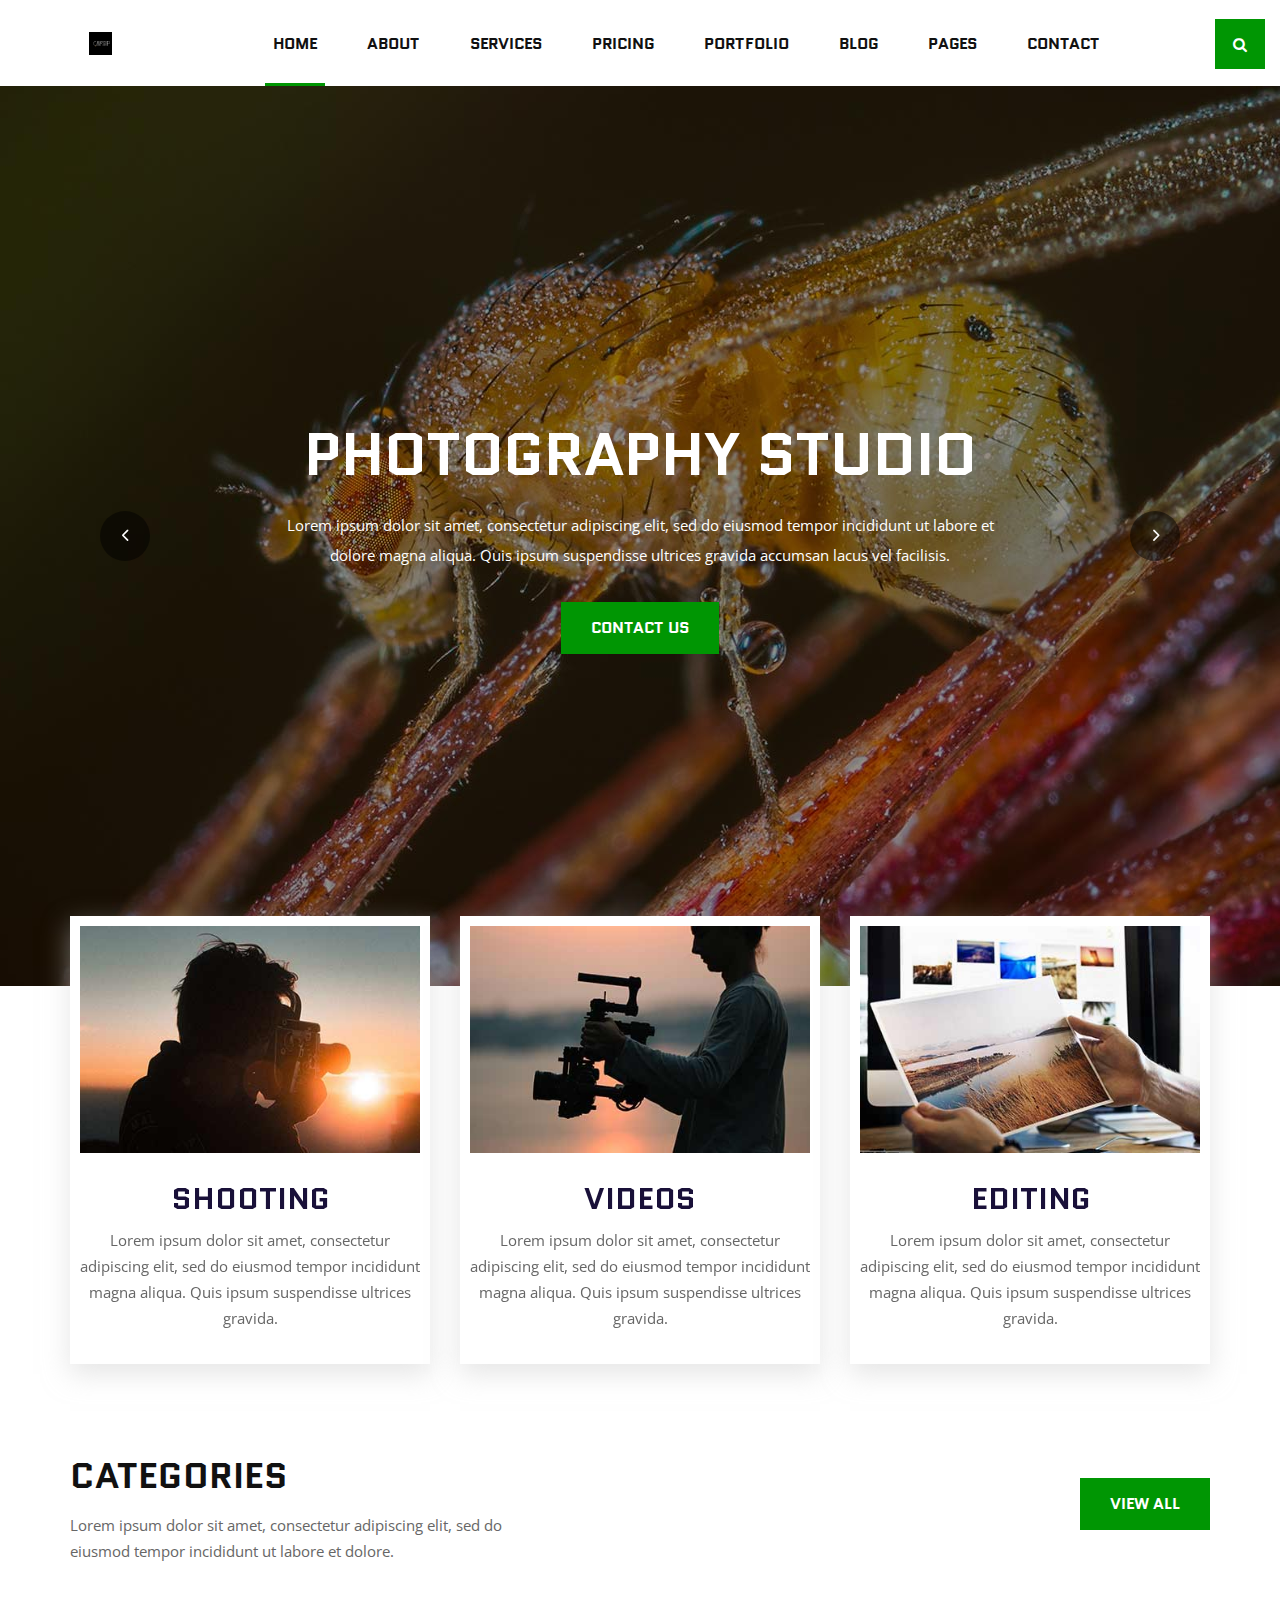
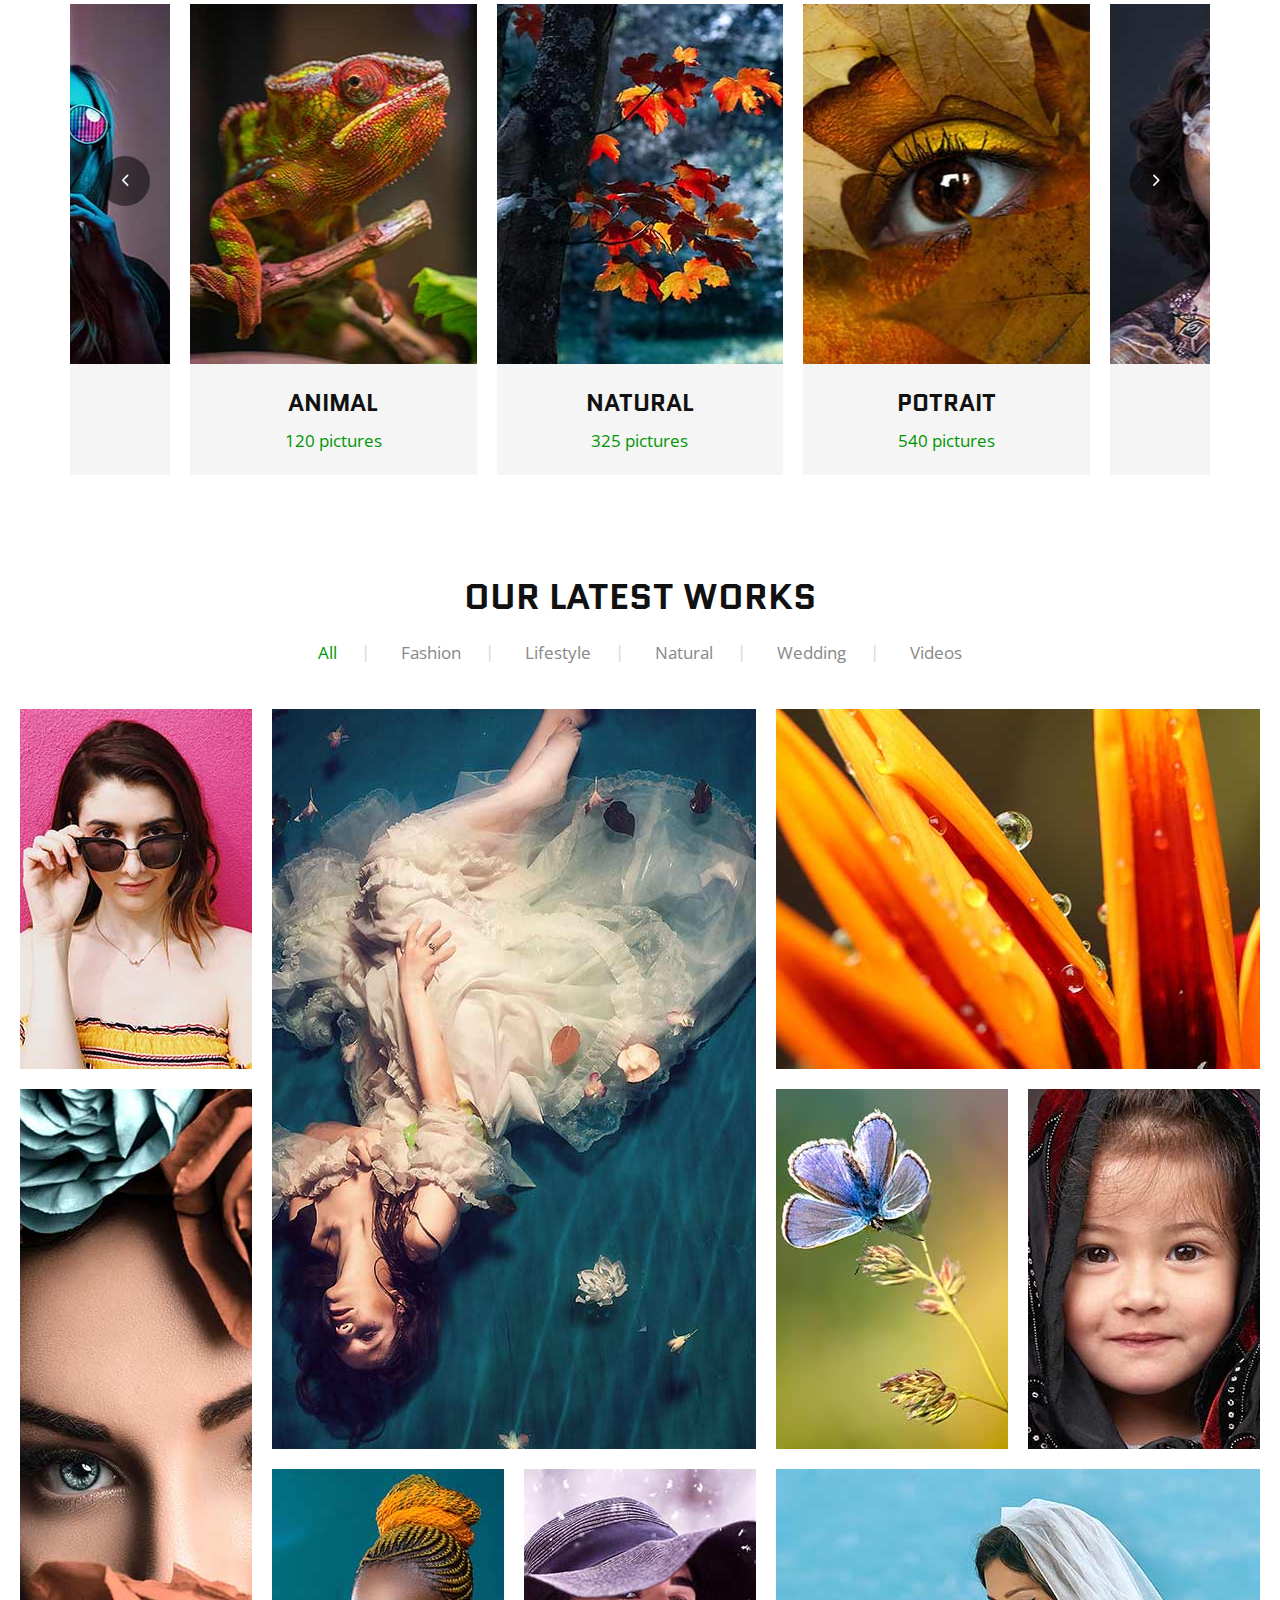
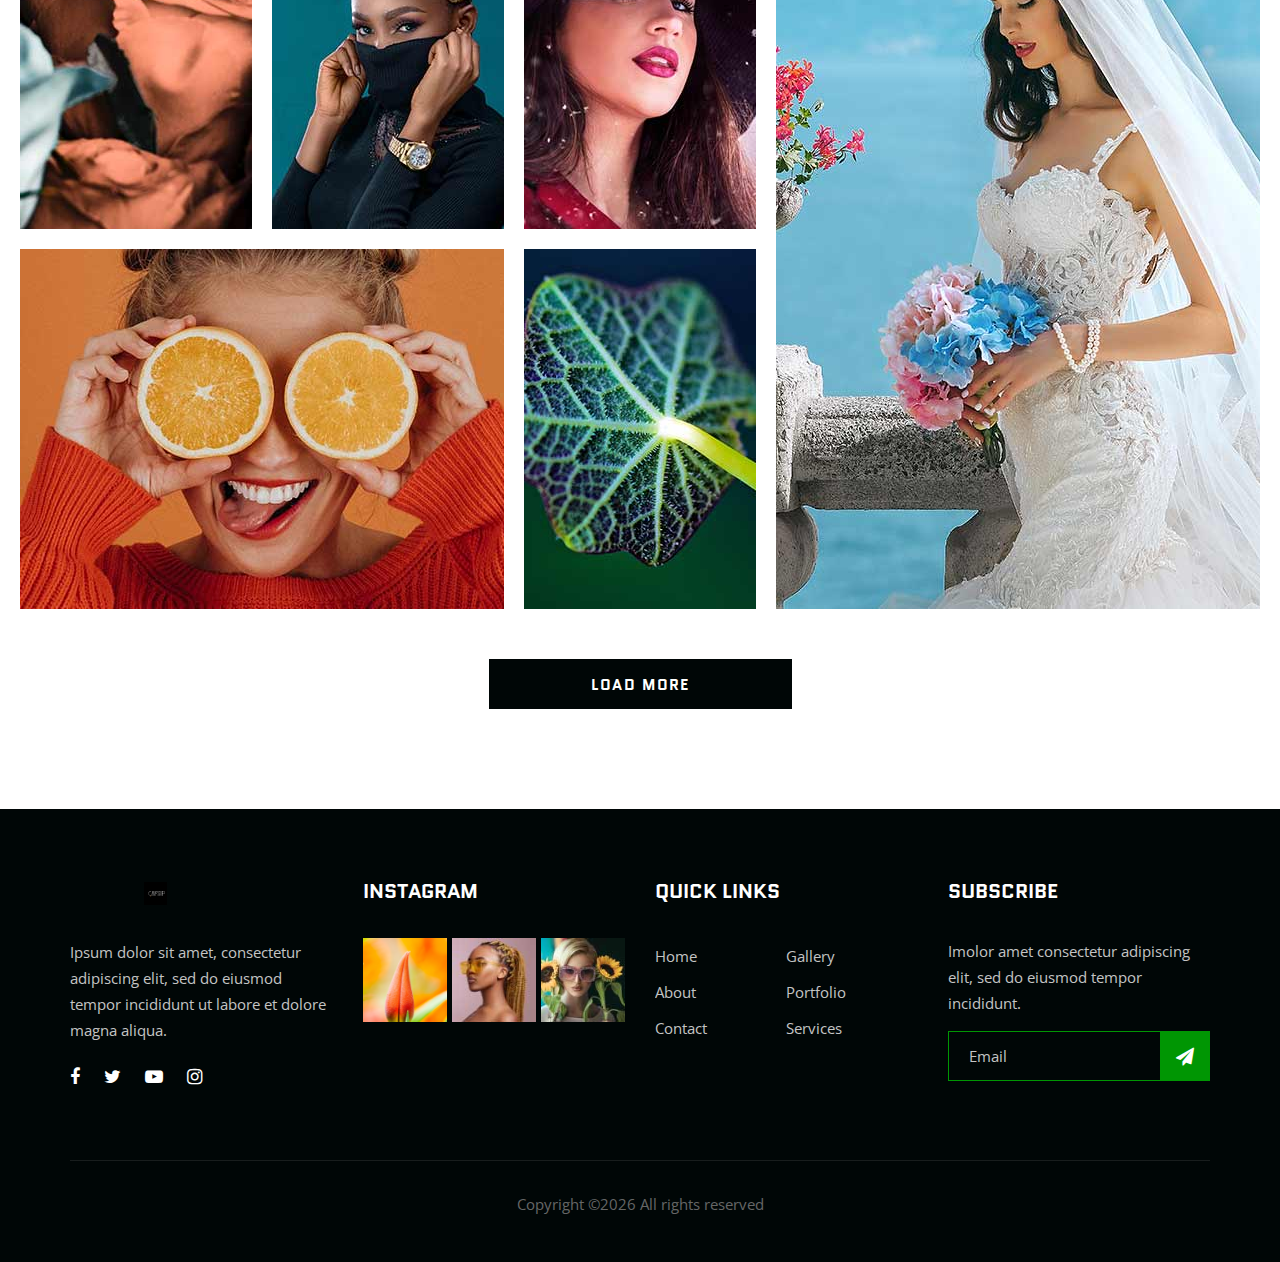
==== commit bb52392a: "updated" ====
--- a/index.html
+++ b/index.html
@@ -7,7 +7,7 @@
     <meta name="keywords" content="Phozogy, unica, creative, html">
     <meta name="viewport" content="width=device-width, initial-scale=1.0">
     <meta http-equiv="X-UA-Compatible" content="ie=edge">
-    <title>Phozogy | Template</title>
+    <title>CAFSIP | Template</title>
 
     <!-- Google Font -->
     <link href="https://fonts.googleapis.com/css?family=Quantico:400,700&display=swap" rel="stylesheet">
@@ -21,6 +21,7 @@
     <link rel="stylesheet" href="css/magnific-popup.css" type="text/css">
     <link rel="stylesheet" href="css/slicknav.min.css" type="text/css">
     <link rel="stylesheet" href="css/style.css" type="text/css">
+    <link rel="icon" href="img/favicon_t.png">
 </head>
 
 <body>
@@ -368,8 +369,7 @@
                 <div class="col-lg-12">
                     <div class="copyright-text">
                         <p><!-- Link back to Colorlib can't be removed. Template is licensed under CC BY 3.0. -->
-  Copyright &copy;<script>document.write(new Date().getFullYear());</script> All rights reserved | This template is made with <i class="fa fa-heart" aria-hidden="true"></i> by <a href="https://colorlib.com" target="_blank">Colorlib</a>
-  <!-- Link back to Colorlib can't be removed. Template is licensed under CC BY 3.0. --></p>
+  Copyright &copy;<script>document.write(new Date().getFullYear());</script> All rights reserved</p>
                     </div>
                 </div>
             </div>
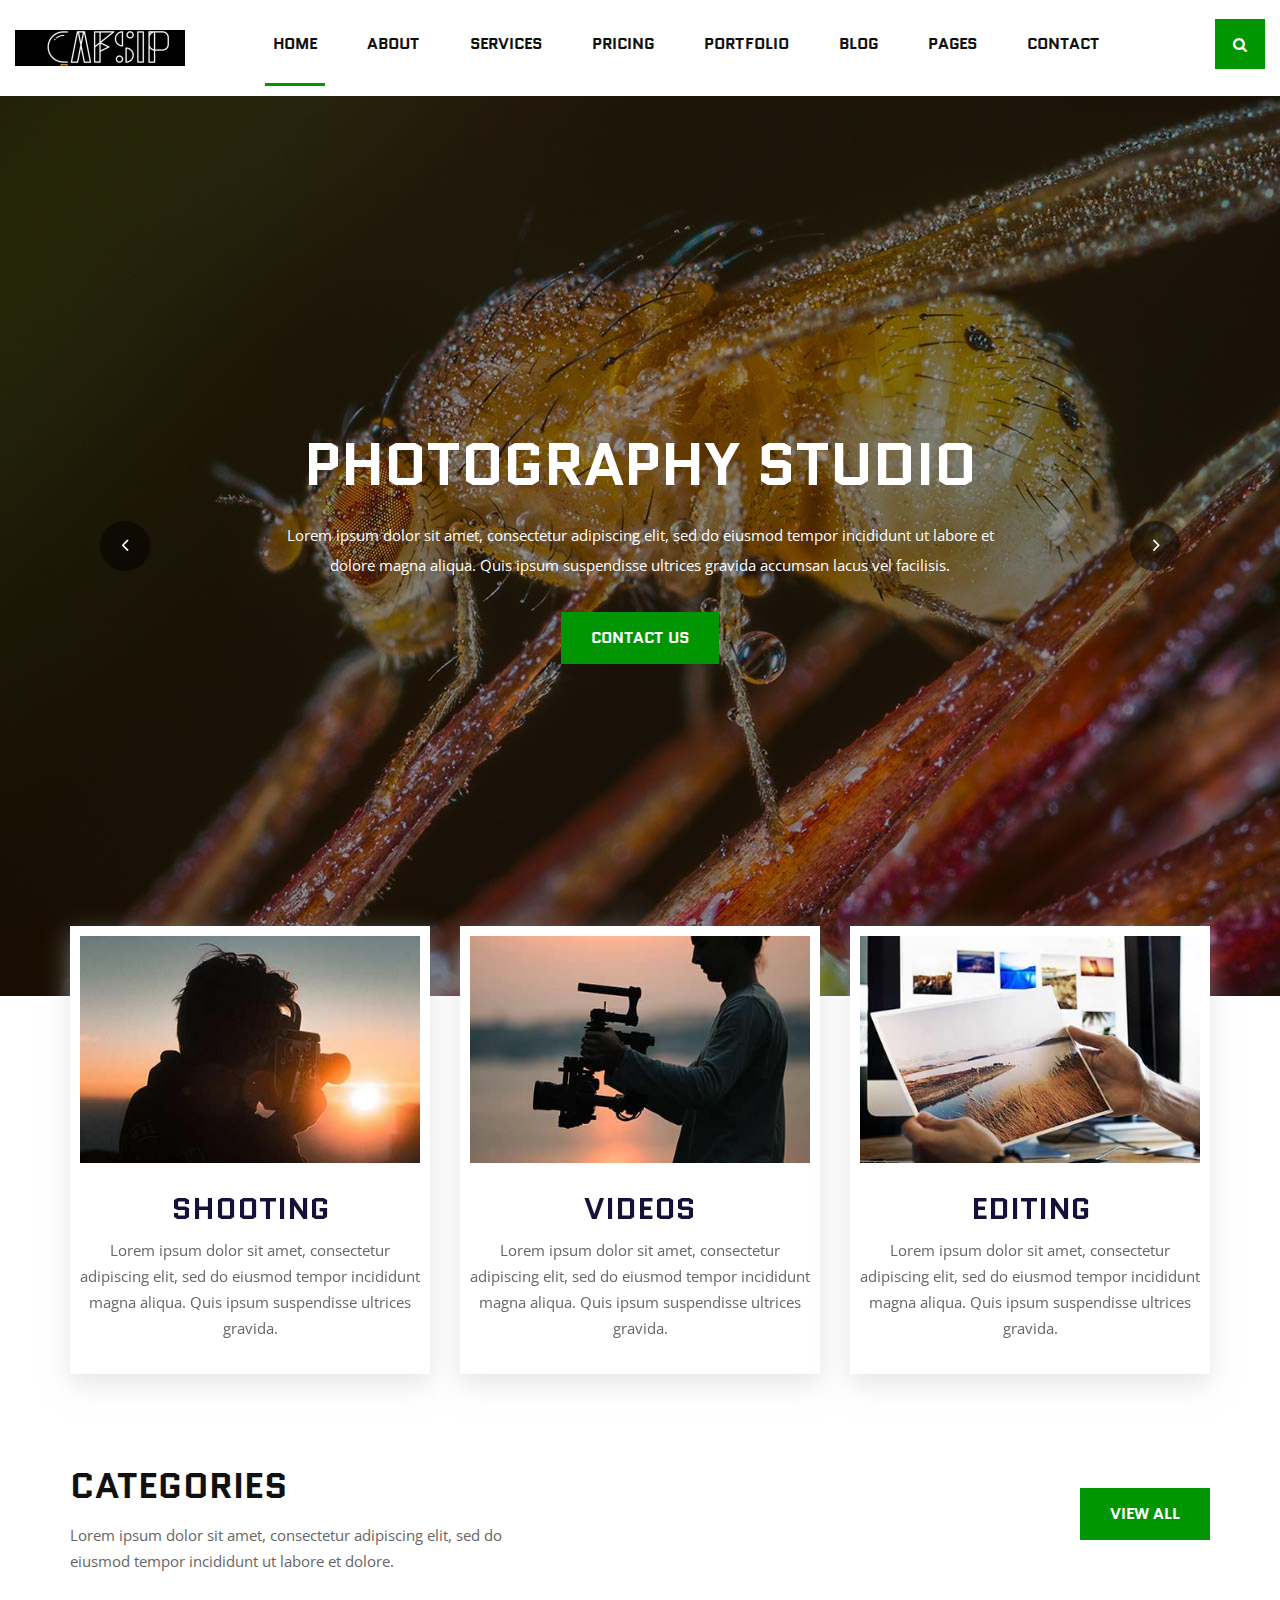
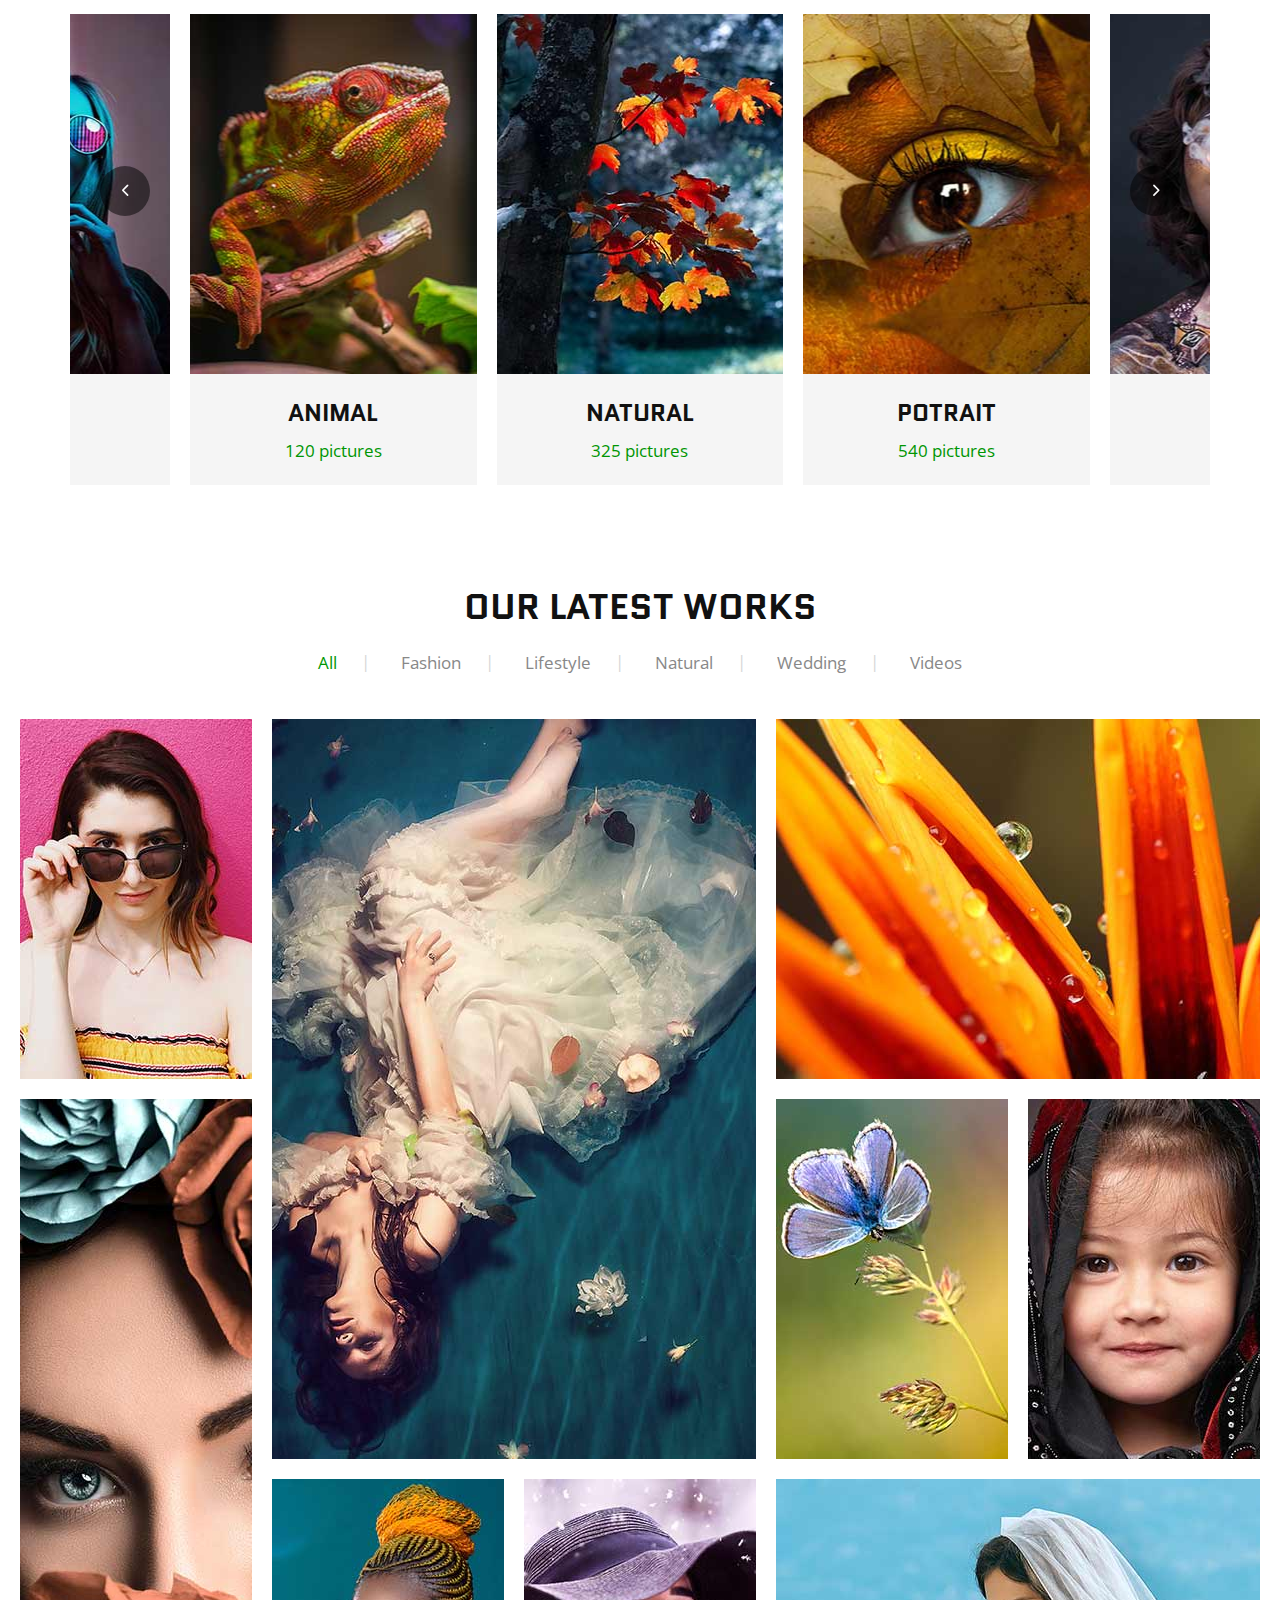
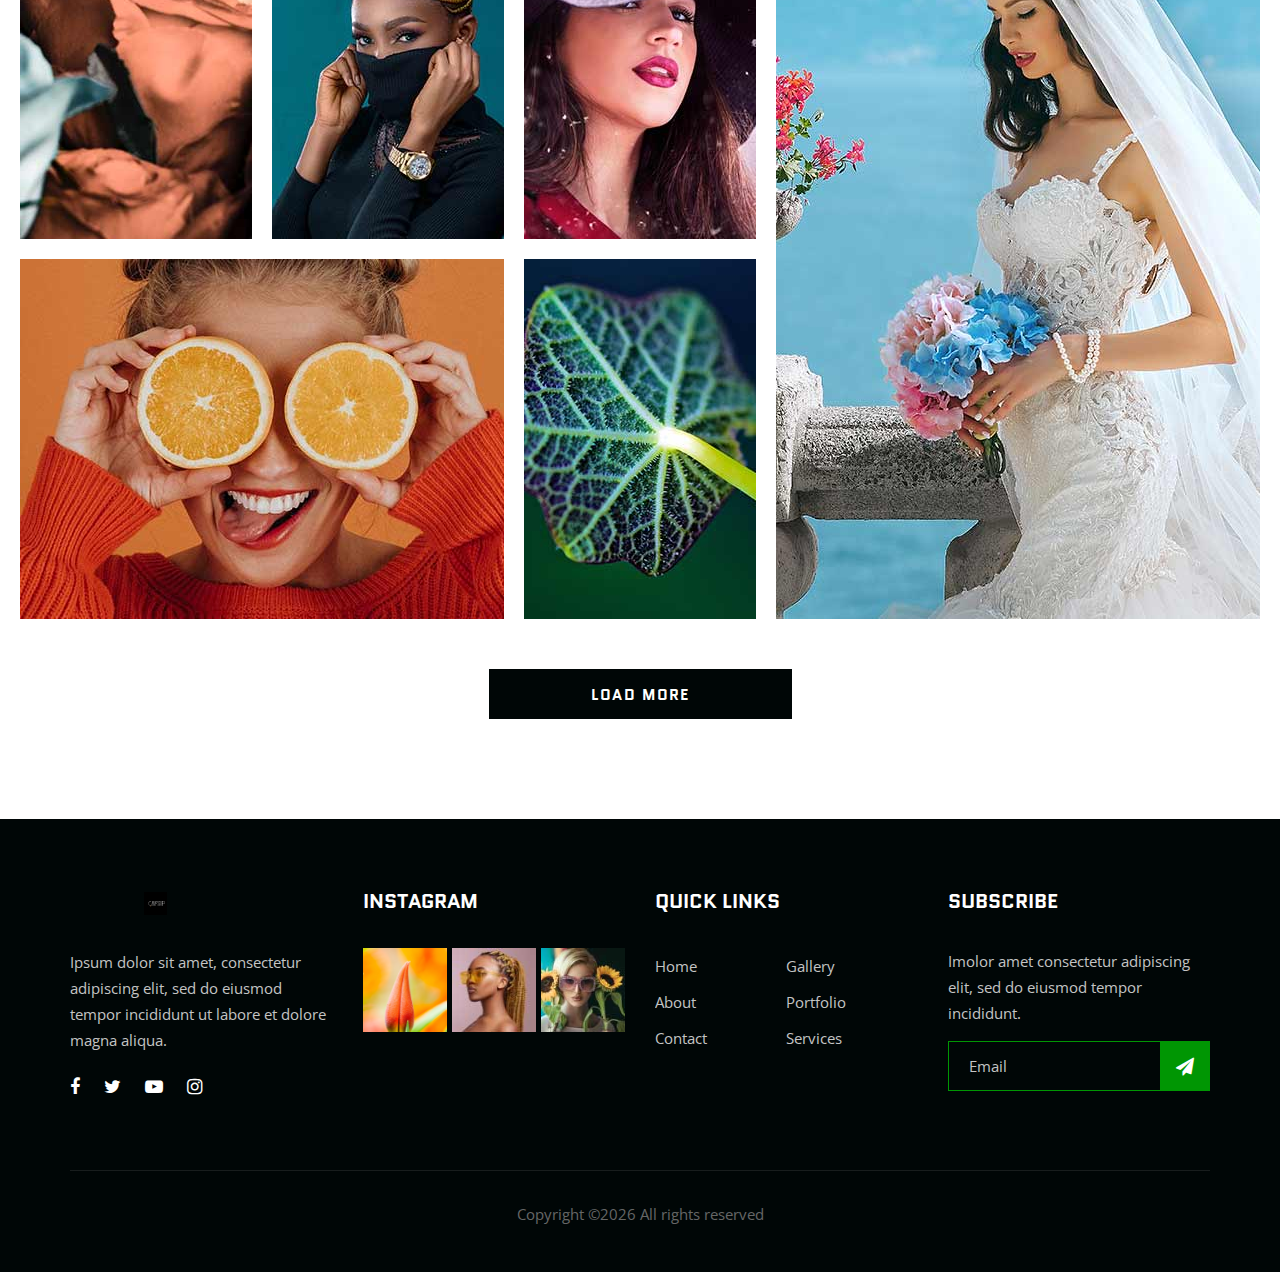
==== commit 9678c84d: "updated" ====
--- a/index.html
+++ b/index.html
@@ -37,7 +37,7 @@
                 <div class="col-lg-12">
                     <div class="logo">
                         <a href="./index.html">
-                            <img src="img/logo.png" alt="">
+                            <img src="img/logo_new.png" alt="">
                         </a>
                     </div>
                     <nav class="nav-menu mobile-menu">
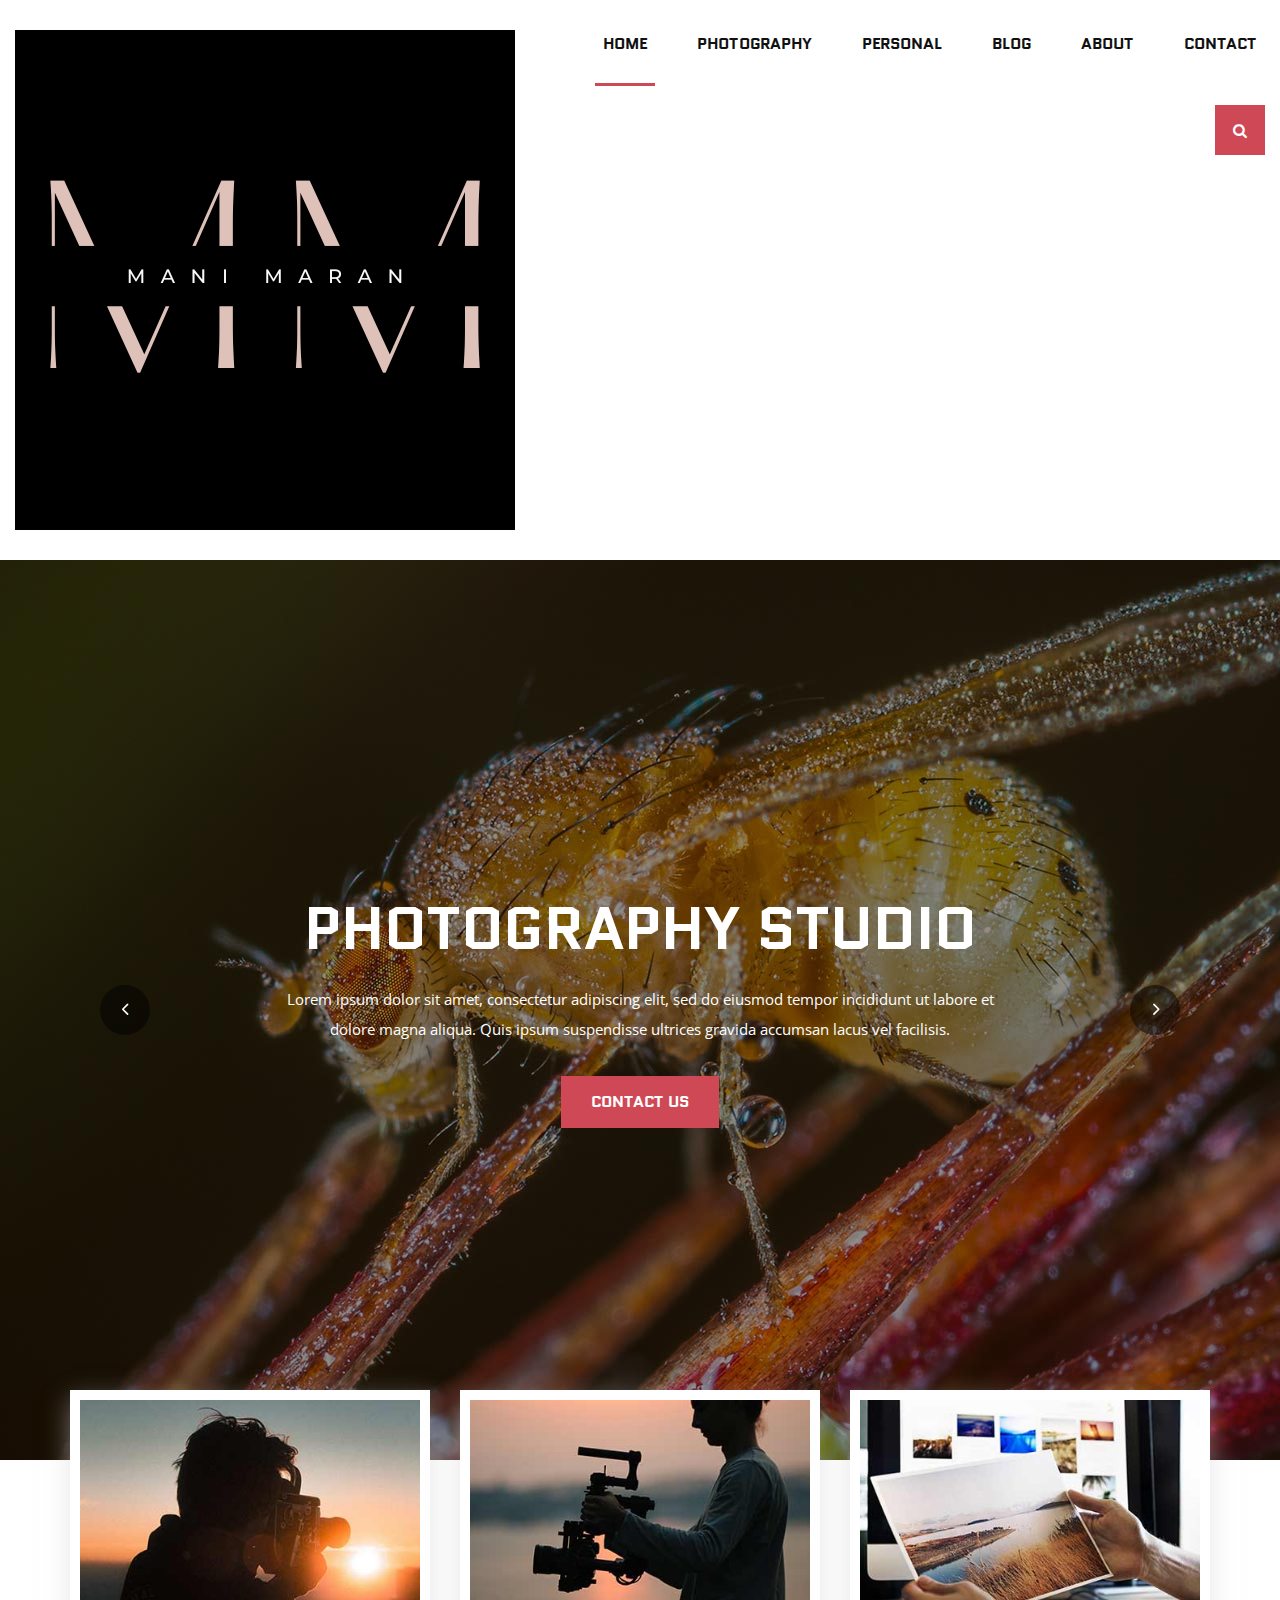
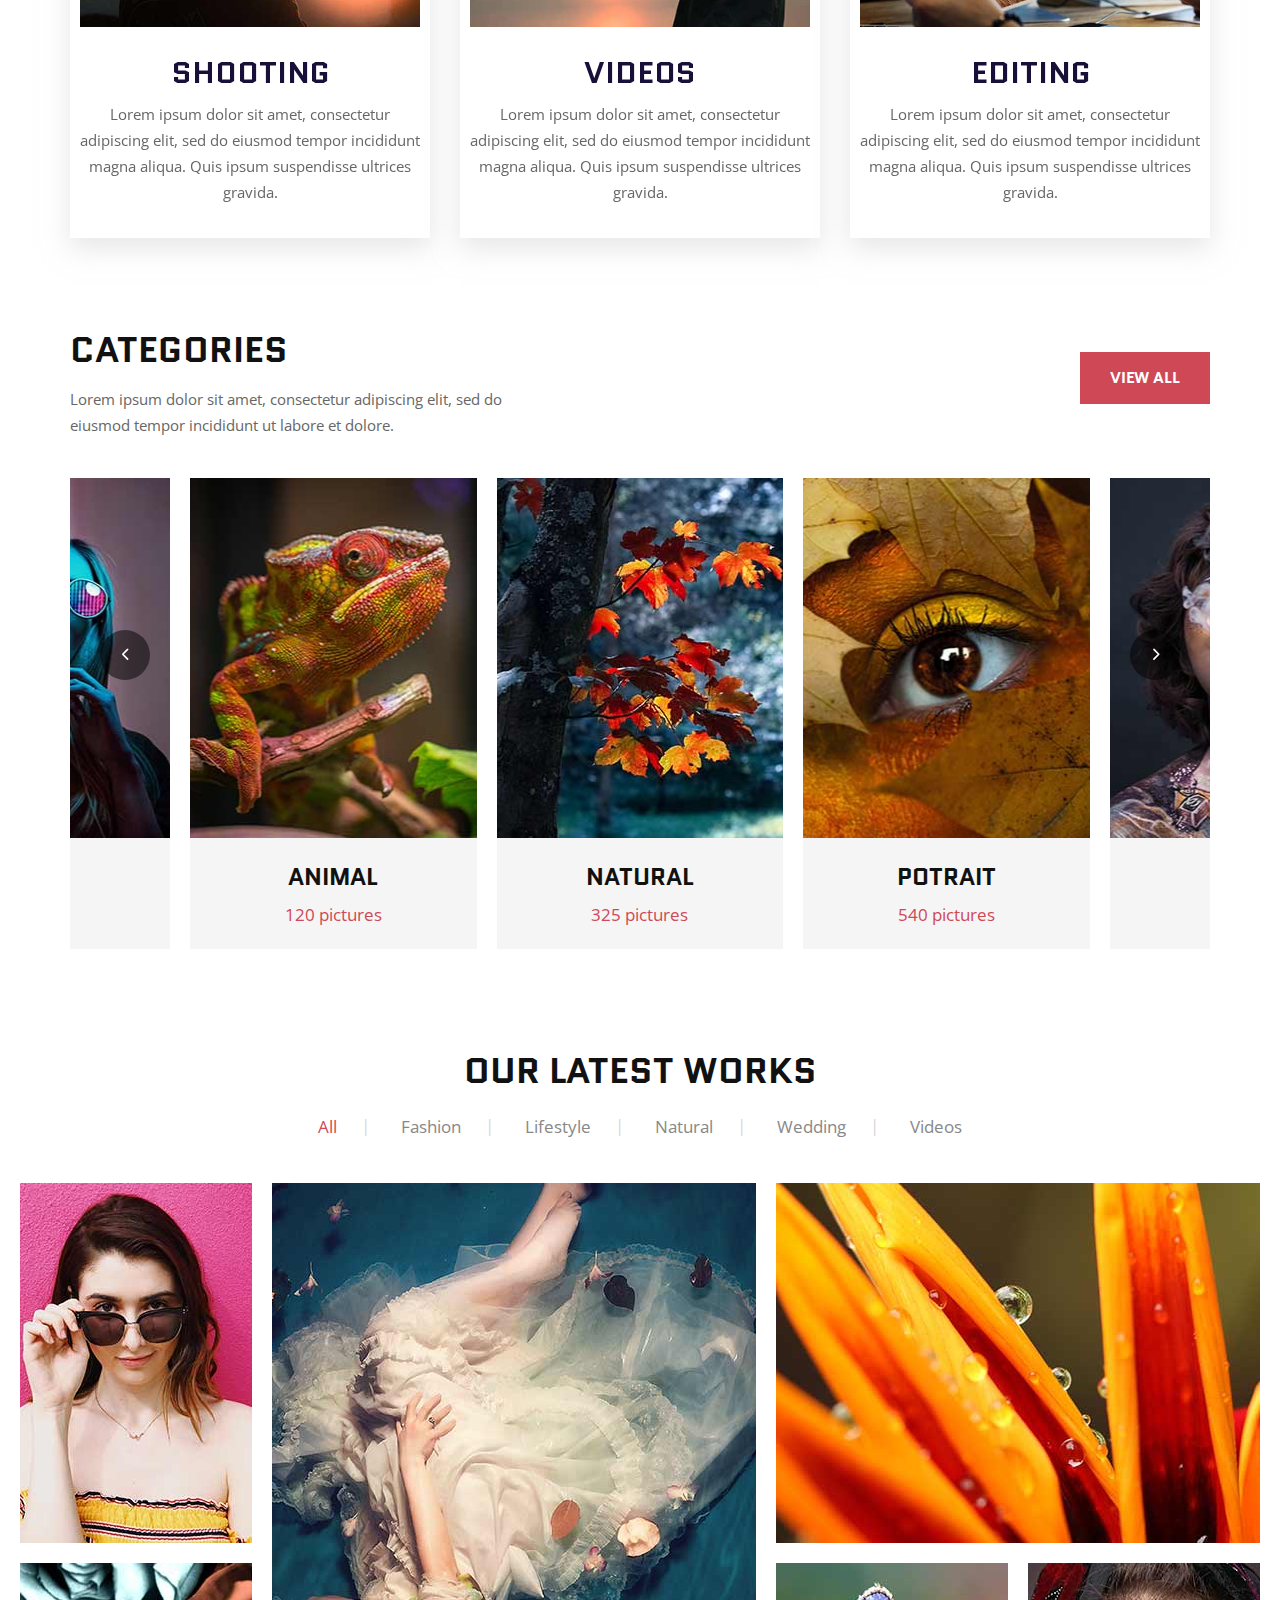
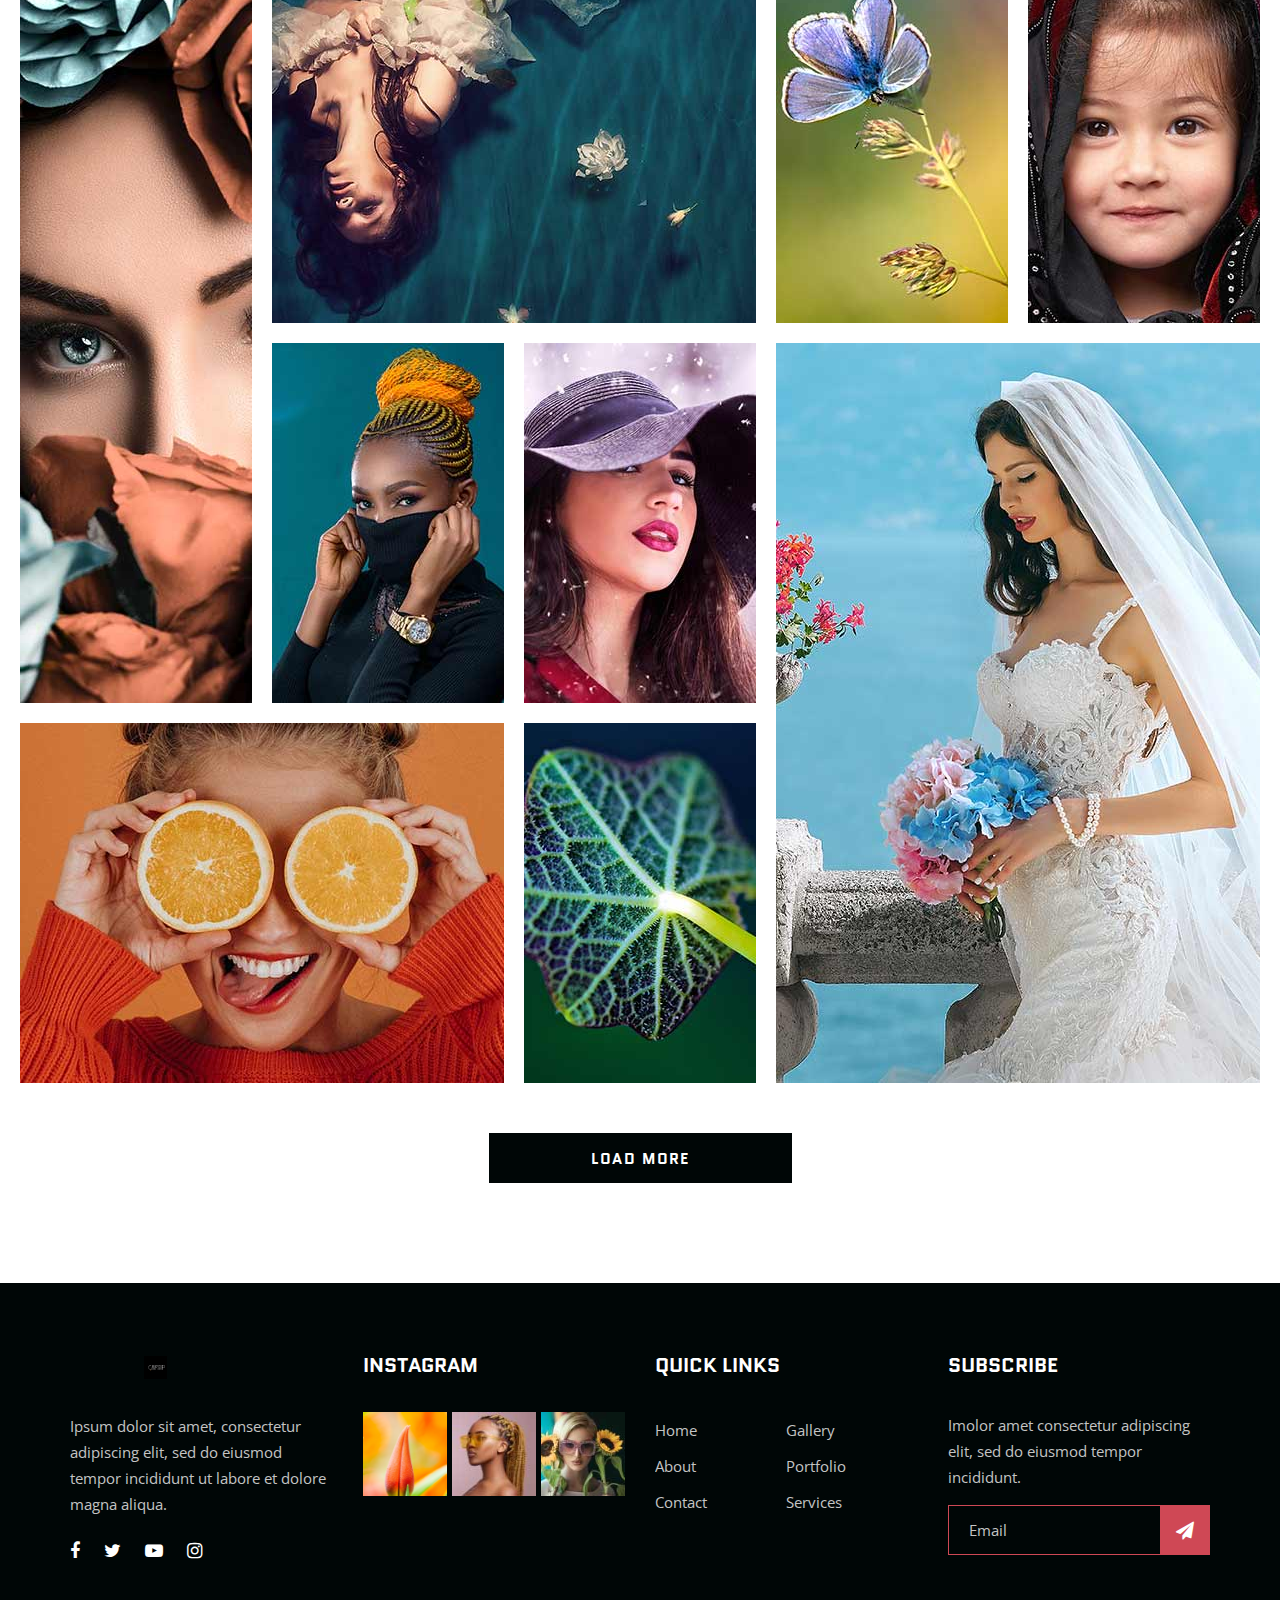
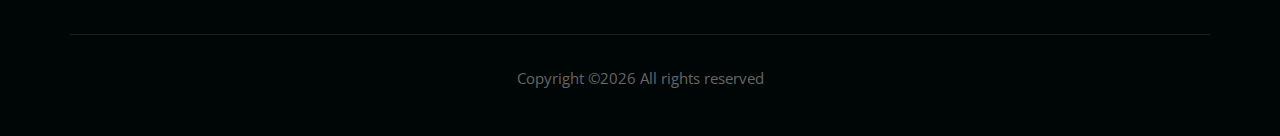
==== commit 10178de0: "updated theme and logo" ====
--- a/index.html
+++ b/index.html
@@ -37,24 +37,24 @@
                 <div class="col-lg-12">
                     <div class="logo">
                         <a href="./index.html">
-                            <img src="img/logo_new.png" alt="">
+                            <img src="img/logo.png" alt="">
                         </a>
                     </div>
                     <nav class="nav-menu mobile-menu">
                         <ul>
                             <li class="active"><a href="./index.html">Home</a></li>
-                            <li><a href="./about.html">About</a></li>
-                            <li><a href="./services.html">Services</a></li>
-                            <li><a href="./pricing.html">Pricing</a></li>
-                            <li><a href="./portfolio.html">Portfolio</a></li>
-                            <li><a href="./blog.html">Blog</a></li>
-                            <li><a href="#">Pages</a>
+                            <li><a href="#">PHOTOGRAPHY</a>
                                 <ul class="dropdown">
-                                    <li><a href="./gallery.html">Gallery</a></li>
-                                    <li><a href="./portfolio-details.html">Portfolio Details</a></li>
-                                    <li><a href="./blog-details.html">Blog Details</a></li>
+                                    <li><a href="./gallery.html">PORTFOLIO</a></li>
+                                    <li><a href="./portfolio-details.html">WEDDINGS</a></li>
+                                    <li><a href="./blog-details.html">COUPLE PORTRAITS</a></li>
                                 </ul>
                             </li>
+                            <li><a href="./about.html">PERSONAL</a></li>
+                            <!-- <li><a href="./services.html">Services</a></li>
+                            <li><a href="./pricing.html">Pricing</a></li> -->
+                            <li><a href="./blog.html">Blog</a></li>
+                            <li><a href="./portfolio.html">About</a></li>                                                   
                             <li><a href="./contact.html">Contact</a></li>
                         </ul>
                     </nav>
--- a/css/style.css
+++ b/css/style.css
@@ -164,7 +164,7 @@
 	font-size: 16px;
 	padding: 14px 30px;
 	color: #ffffff;
-	background: #009603;
+	background: #cf4855;
 	text-transform: uppercase;
 	font-weight: 700;
 	font-family: "Quantico", sans-serif;
@@ -179,7 +179,7 @@
 	font-family: "Quantico", sans-serif;
 	display: inline-block;
 	padding: 14px 30px 12px;
-	background: #009603;
+	background: #cf4855;
 	border: none;
 }
 
@@ -380,7 +380,7 @@
 	bottom: 0;
 	height: 3px;
 	width: 100%;
-	background: #009603;
+	background: #cf4855;
 	content: "";
 	opacity: 0;
 	-webkit-transition: all 0.3s;
@@ -423,7 +423,7 @@
 	height: 50px;
 	width: 50px;
 	color: #ffffff;
-	background: #009603;
+	background: #cf4855;
 	line-height: 50px;
 	text-align: center;
 	cursor: pointer;
@@ -625,7 +625,7 @@
 
 .cs-item .cs-text span {
 	font-size: 17px;
-	color: #009603;
+	color: #cf4855;
 	display: block;
 	opacity: 0;
 	-webkit-transition: all 0.3s;
@@ -670,7 +670,7 @@
 }
 
 .filter-controls ul li.active {
-	color: #009603;
+	color: #cf4855;
 }
 
 .filter-controls ul li:after {
@@ -777,7 +777,7 @@
 
 .portfolio-filter .pf-item .pf-text span {
 	font-size: 15px;
-	color: #009603;
+	color: #cf4855;
 	position: relative;
 	top: 40px;
 	-webkit-transition: all 0.6s;
@@ -800,7 +800,7 @@
 }
 
 .load-more-btn.portfolio-btn a {
-	background: #009603;
+	background: #cf4855;
 }
 
 .load-more-btn a {
@@ -901,7 +901,7 @@
 	font-size: 15px;
 	color: #c4c4c4;
 	padding-left: 20px;
-	border: 1px solid #009603;
+	border: 1px solid #cf4855;
 	background: transparent;
 }
 
@@ -928,7 +928,7 @@
 .fs-widget .fw-subscribe form button {
 	font-size: 18px;
 	color: #ffffff;
-	background: #009603;
+	background: #cf4855;
 	height: 50px;
 	width: 50px;
 	border: none;
@@ -994,7 +994,7 @@
 	width: 100px;
 	line-height: 100px;
 	text-align: center;
-	background: #009603;
+	background: #cf4855;
 	font-size: 30px;
 	color: #ffffff;
 	display: inline-block;
@@ -1089,7 +1089,7 @@
 .team-item .ti-text span {
 	display: block;
 	font-size: 15px;
-	color: #009603;
+	color: #cf4855;
 	margin-bottom: 20px;
 }
 
@@ -1227,7 +1227,7 @@
 	height: 36px;
 	line-height: 36px;
 	text-align: center;
-	background: #009603;
+	background: #cf4855;
 	float: left;
 	margin-right: 20px;
 }
@@ -1292,7 +1292,7 @@
 }
 
 .pricing-item:hover:after {
-	background: #009603;
+	background: #cf4855;
 }
 
 .pricing-item:hover .pi-price h2 {
@@ -1304,7 +1304,7 @@
 }
 
 .pricing-item:hover .pi-title {
-	background: #009603;
+	background: #cf4855;
 }
 
 .pricing-item:hover .pi-title h3 {
@@ -1313,7 +1313,7 @@
 }
 
 .pricing-item:hover .pi-text .primary-btn {
-	background: #009603;
+	background: #cf4855;
 	color: #ffffff;
 }
 
@@ -1325,7 +1325,7 @@
 }
 
 .pricing-item .pi-price h2 {
-	color: #009603;
+	color: #cf4855;
 	font-weight: 700;
 	-webkit-transition: all 0.2s;
 	-o-transition: all 0.2s;
@@ -1419,7 +1419,7 @@
 .ph-text ul li {
 	list-style: none;
 	display: inline-block;
-	color: #009603;
+	color: #cf4855;
 	font-size: 15px;
 	margin-right: 28px;
 	position: relative;
@@ -1535,7 +1535,7 @@
 .rp-item .rp-text span {
 	font-size: 15px;
 	font-weight: 600;
-	color: #009603;
+	color: #cf4855;
 	display: block;
 }
 
@@ -1566,7 +1566,7 @@
 	color: #ffffff;
 	font-weight: 600;
 	display: inline-block;
-	background: #009603;
+	background: #cf4855;
 	padding: 2px 12px;
 	text-transform: uppercase;
 }
@@ -2023,7 +2023,7 @@
 	color: #ffffff;
 	font-weight: 600;
 	display: inline-block;
-	background: #009603;
+	background: #cf4855;
 	padding: 2px 12px;
 	text-transform: uppercase;
 }
@@ -2135,7 +2135,7 @@
 
 .blog-details-text .bd-comment-form .comment-item .ci-text ul li i {
 	font-size: 14px;
-	color: #009603;
+	color: #cf4855;
 	margin-right: 5px;
 }
 
@@ -2324,7 +2324,7 @@
 .contact-text .ct-item .ct-icon {
 	height: 80px;
 	width: 80px;
-	background: #009603;
+	background: #cf4855;
 	border-radius: 50%;
 	font-size: 40px;
 	line-height: 80px;
@@ -2576,12 +2576,12 @@
 	}
 	.slicknav_nav a:hover {
 		border-radius: 0;
-		background: #009603;
+		background: #cf4855;
 		color: #fff;
 	}
 	.slicknav_nav .slicknav_row:hover {
 		border-radius: 0;
-		background: #009603;
+		background: #cf4855;
 		color: #fff;
 	}
 	.slicknav_nav .slicknav_row,
@@ -2710,12 +2710,12 @@
 	}
 	.slicknav_nav a:hover {
 		border-radius: 0;
-		background: #009603;
+		background: #cf4855;
 		color: #fff;
 	}
 	.slicknav_nav .slicknav_row:hover {
 		border-radius: 0;
-		background: #009603;
+		background: #cf4855;
 		color: #fff;
 	}
 	.slicknav_nav .slicknav_row,
@@ -2829,12 +2829,12 @@
 	}
 	.slicknav_nav a:hover {
 		border-radius: 0;
-		background: #009603;
+		background: #cf4855;
 		color: #fff;
 	}
 	.slicknav_nav .slicknav_row:hover {
 		border-radius: 0;
-		background: #009603;
+		background: #cf4855;
 		color: #fff;
 	}
 	.slicknav_nav .slicknav_row,
